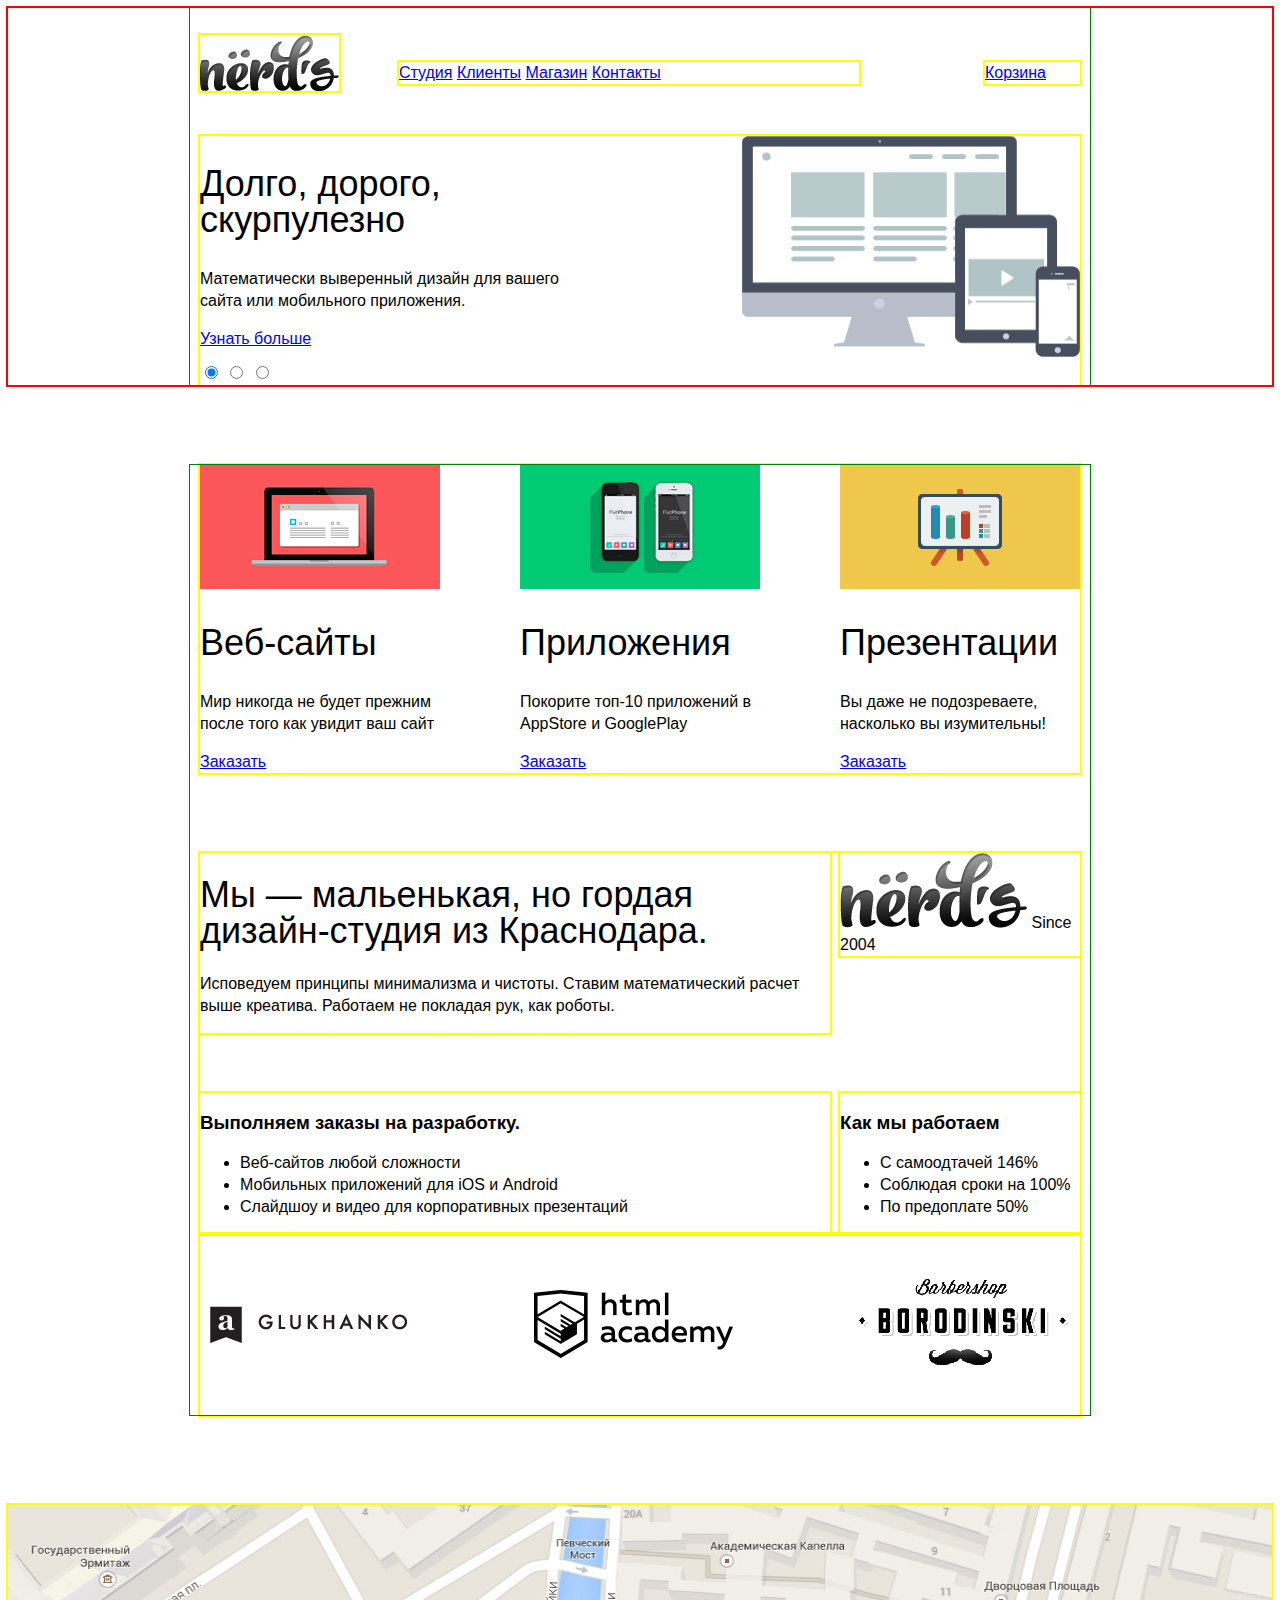
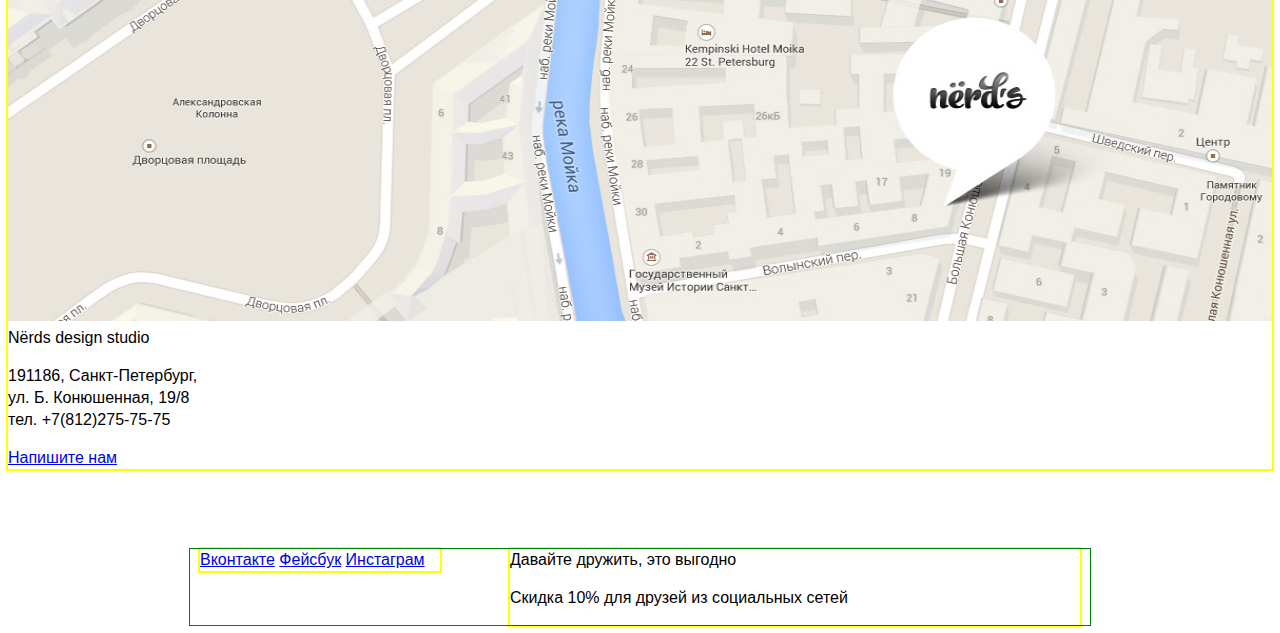
==== index.html @ 9d7055e3 "Поправил сетки" ====
<!DOCTYPE html>
<html lang="ru">
<head>
	<meta charset="utf-8">
	<title>Нёрдс</title>
	<link href="css/style.css" rel="stylesheet">
</head>
<body>
	<header class="main-header">
		<div class="container">
    	<div class="main-header-top clearfix">
      	<div class="index-logo">
        	<img src="img/header-logo.png" width="139" height="56" alt="Нёрдс">
      	</div>
				<nav class="main-navigation">
					<ul>
						<li class="active">
							<a href="#">Студия</a>
						</li>
						<li>
							<a href="#">Клиенты</a>
						</li>
						<li>
							<a href="#">Магазин</a>
						</li>
						<li>
							<a href="#">Контакты</a>
						</li>
					</ul>
				</nav>
				<div class="user-block">
      		<a href="#" class="basket">Корзина</a>
				</div>
     	</div>
			<div class="slider">
				<div class="slider-item clearfix">
					<div class="slider-column-left">
        		<h2 class="slider-item-title">Долго, дорого, скурпулезно</h2>
        		<p>Математически выверенный дизайн для вашего сайта или мобильного приложения.</p>
          	<a class="btn" href="#">Узнать больше</a>
          </div>
          <div class="slider-column-right">
          	<img src="img/slider-img1.png" width="338" height="221" alt="slider">
          </div>
        </div>
        <div class="slider-item">
        	<div class="slider-column-left">
        		<h2 class="slider-item-title">Любите ли вы математику, как любим ее мы?</h2>
        		<p>Нашим дизайнерам мы удаляем нейроны, ответственные за креатив, чтобы дать возможность все просчитать</p>
          	<a class="btn" href="#">Узнать больше</a>
          </div>
          <div class="slider-column-right">
          	<img src="img/slider-img2.png" width="230" height="249" alt="slider">
          </div>
        </div>
        <div class="slider-item">
        	<div class="slider-column-left">
          	<h2 class="slider-item-title">Только наркотики, только хардкор</h2>
          	<p>Все дизайнерские решения в нашей компании принимаются только под воздействием качественных галлюциногенов</p>
          	<a class="btn" href="#">Узнать больше</a>
          </div>
          <div class="slider-column-right">
          	<img src="img/slider-img3.png" width="333" height="319" alt="">
          </div>
        </div>
        <div class="slider-paginator">
        	<input type="radio" name="slider-radio" checked>
					<input type="radio" name="slider-radio">
        	<input type="radio" name="slider-radio">
        </div>
			</div>
    </div>
  </header>
  <main>
  	<div class="container">
		 	<div class="features clearfix">
				<div class="features-item">
					<img src="img/sites-image.jpg" width="240" height="124" alt="Веб-сайты">
					<h2 class="features-name">Веб-сайты</h2>
					<p>Мир никогда не будет прежним после того как увидит ваш сайт</p>
					<a href="#" class="btn">Заказать</a>
				</div>
				<div class="features-item">
					<img src="img/apps-image.jpg" width="240" height="124" alt="Приложения">
					<h2 class="features-name">Приложения</h2>
					<p>Покорите топ-10 приложений в AppStore и GooglePlay</p>
					<a href="#" class="btn">Заказать</a>
				</div>
				<div class="features-item">
					<img src="img/presentations-image.jpg" width="240" height="124" alt="Презентации">
					<h2 class="features-name">Презентации</h2>
					<p>Вы даже не подозреваете, насколько вы изумительны!</p>
					<a href="#" class="btn">Заказать</a>
				</div>
			</div>
			<div class="index-content">
				<div class="index-content-row1 clearfix">
					<div class="index-content-left">
						<h1 class="row1-title">Мы — мальенькая, но гордая дизайн-студия из Краснодара.</h1>
						<p>Исповедуем принципы минимализма и чистоты. Ставим математический расчет выше креатива. Работаем не покладая рук, как роботы.</p>
					</div>
					<div class="index-content-right">
						<img src="img/main-logo.png" width="187" height="75" alt="logo">
		        <span>Since 2004</span>
					</div>
				</div>
				<div class="index-content-row2 clearfix">
					<div class="index-content-left">
						<h3 class="row2-title">Выполняем заказы на разработку.</h3>
						<ul>
							<li>
							 Веб-сайтов любой сложности
							</li>
							<li>
							 Мобильных приложений для iOS и Android
							</li>
							<li>
							 Слайдшоу и видео для корпоративных презентаций
							</li>
					  </ul>
					</div>
					<div class="index-content-right">
						<h3 class="row2-title">Как мы работаем</h3>
						<ul>
							<li>
							 C самоодтачей 146%
							</li>
							<li>
							 Соблюдая сроки на 100%
							</li>
							<li>
							 По предоплате 50%
							</li>
					  </ul>
					</div>
				</div>
			</div>
			<div class="portfolio">
				<ul class="portfolio-list">
					<li>
						<a href="#"><img src="img/portfolio-image1.png" width="198" height="37" alt="glukhano"></a>
					</li>
					<li>
						<a href="#"><img src="img/portfolio-image2.png" width="199" height="68" alt="htmlacademy"></a>
					</li>
					<li>
						<a href="#"><img src="img/portfolio-image3.png" width="209" height="90" alt="barbershop borodinski"></a>
					</li>
				</ul>
			</div>
   	</div>
		<div class="map">
      <img src="img/map.jpg" width="1199" height="416" alt="map">
  		<div class="contacts">
  			<div class="contacts-title">Nёrds design studio</div>
  			<p>
        191186, Санкт-Петербург,<br>
  			ул. Б. Конюшенная, 19/8<br>
  			тел. +7(812)275-75-75
        </p>
  			<a href="#" class="btn-contacts">Напишите нам</a>
  		</div>
    </div>
	</main>
  <footer class="main-footer">
		<div class="container clearfix">
			<div class="footer-social">
				<a href="#" class="social-btn social-btn-vk">Вконтакте</a>
        <a href="#" class="social-btn social-btn-fb">Фейсбук</a>
        <a href="#" class="social-btn social-btn-inst">Инстаграм</a>
      </div>
      <div class="footer-text-wrapper">
      	<div class="footer-slogan">Давайте дружить, это выгодно</div>
      	<p>Скидка 10% для друзей из социальных сетей</p>
      </div>
		</div>
	</footer>
  <div class="write-us">
    <form action="/echo" method="post">
      <div class="close-window"></div>
      <div class="name-field-wrapper">
	      <label for="name-field">Ваше имя</label>
	      <input type="text" name="name" value="" id="name-field" placeholder="представьтесь, пожалуйста">
	    </div>
	    <div class="email-field-wrapper">
	      <label for="email-field">Ваш e-mail</label>
	      <input type="text" name="email" value="" id="email-field" placeholder="для отправки ответа">
	    </div>
	    <div class="comment-field-wrapper">
	      <label for="cooment-field">Текст письма:</label>
	      <textarea name="comment" id="cooment-field" rows="10">В свободной форме
	      </textarea>
	    </div>
      <button type="submit" class="btn-feedback">Отправить</button>
    </form>
  </div>
</body>
</html>
---- css/style.css ----
body {
	font-size: 16px;
	line-height: 22px;
	color: #000000;
	font-weight: normal;
	font-family: "Roboto Medium", "Arial", sans-serif;
}
h1 {
	font-size: 36px;
	line-height: 36px;
	color: #000000;
	font-weight: normal;
	font-family: "Roboto Medium", "Arial", sans-serif;
	}
h2 {
	font-size: 36px;
	line-height: 36px;
	color: #000000;
	font-weight: normal;
	font-family: "Roboto Medium", "Arial", sans-serif;
	}
.clearfix:after {
	content: "";
	display: table;
	clear: both;
	}
.container {
	width: 900px;
	margin: 0 auto;
	padding: 0 10px;
	outline: 1px solid green;
	box-sizing: border-box;
}
.main-header {
	margin-bottom: 80px;
	outline: 2px solid red;
}
.main-header-top {
	padding-top: 27px;
	padding-bottom: 45px;
}
.index-logo {
	float: left;
	width: 139px;
	height: 56px;
	margin-right: 60px;
	outline: 2px solid yellow;
}
.main-navigation {
	float: left;
	width: 460px;
	outline: 2px solid yellow;
	margin-top: 27px;
}
 .main-navigation  ul {
 	padding: 0;
 	margin: 0; 
 }
.main-navigation li {
	display: inline-block;
	vertical-align: top;
	list-style: none;
}
.user-block {
	float: right;
	width: 95px;
	outline: 2px solid yellow;
	margin-top: 27px;
}
.slider {
	clear: both;
	outline: 2px solid yellow;
	margin-bottom: 80px;
}
.slider-item:nth-child(2), .slider-item:nth-child(3)  {
	display: none;
}
.slider-column-left {
	float: left;
	width: 400px;
}
.slider-column-right {
	float: right;
	width: 338px;
}
.features {
	outline: 2px solid yellow;
	margin-bottom: 80px;
}
.features-item {
	float: left;
	width: 240px;
	margin-right: 80px;
}
.features-item:nth-child(3n) {
	margin-right: 0;
}
.index-content {
	outline: 2px solid yellow;
}
.index-content-row1 {
	margin-bottom: 60px;
}
.index-content-left {
	float: left;
	width: 630px;
	outline: 2px solid yellow;
}
.index-content-right {
	float: right;
	width: 240px;
	outline: 2px solid yellow;
}
.portfolio {
	margin-bottom: 90px;
	outline: 2px solid yellow;
}
.portfolio-list {
	font-size: 0;
	padding: 0;
	margin: 0;
}
.portfolio-list li {
	display: inline-block;
	padding: 45px 10px 35px;
	margin-right: 106px;
	vertical-align: middle;
	list-style: none;
}
.portfolio-list li:last-child {
	margin-right: 0;
}
.map {
	outline: 2px solid yellow;
}
.map img {
	width: 100%;
}
.main-footer {
	margin-top: 80px;
	outline: 1px soild red;
}
.write-us {
	display: none;
}
.footer-social {
	float: left;
	width: 240px;
	margin-right: 70px;
	outline: 2px solid yellow;
}
.footer-text-wrapper {
	float: right;
	width: 570px;
	outline: 2px solid yellow;
}
.header-slogan {
	width: 650px;
	margin: 0 auto;
	outline: 2px solid yellow;
	margin-bottom: 95px;
}
.sidebar {
	float: left;
	width: 240px;
	outline: 2px solid yellow;
}
.index-content-catalog {
	float: right;
	width: 560px;
	outline: 2px solid yellow;
}
.gallery {
	font-size: 0;
}
.gallery-item {
	display: inline-block;
	width: 240px;
  font-size: 14px;
	vertical-align: top;
	margin-right: 80px;
	margin-bottom: 80px;
}
.gallery-item:nth-child(2n) {
	margin-right: 0;
}
.gallery-sorting-tools {
	margin-bottom: 25px;
}
.gallery-sorting-tools p {
	float: left;
	width: 90px;
	margin: 0;
	margin-right: 40px;
}
.sorting-btn-wrapper {
	float: left;
	width: 310px;
	text-align: center;
}
.sorting-item-wrapper {
	float: right;
	width: 60px;
}
.gallery-paginator {
	margin-bottom: 80px;
}
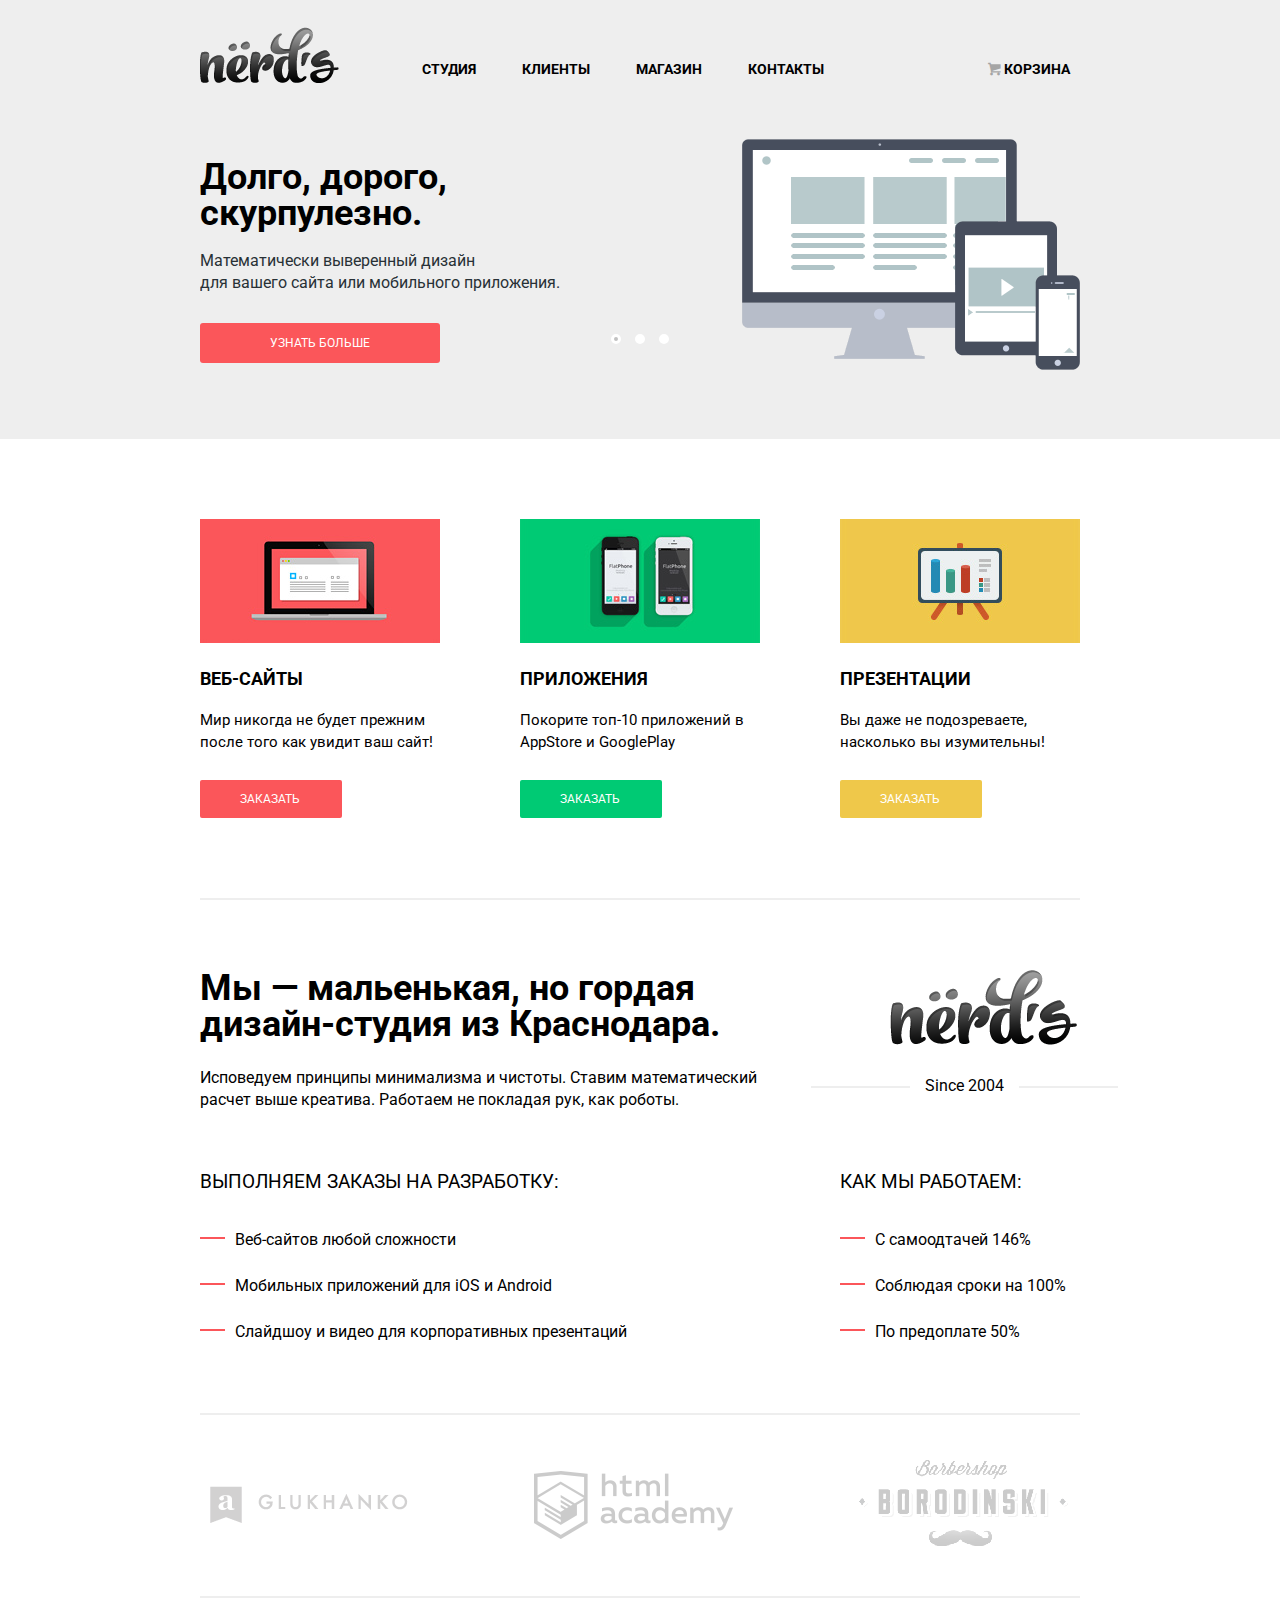
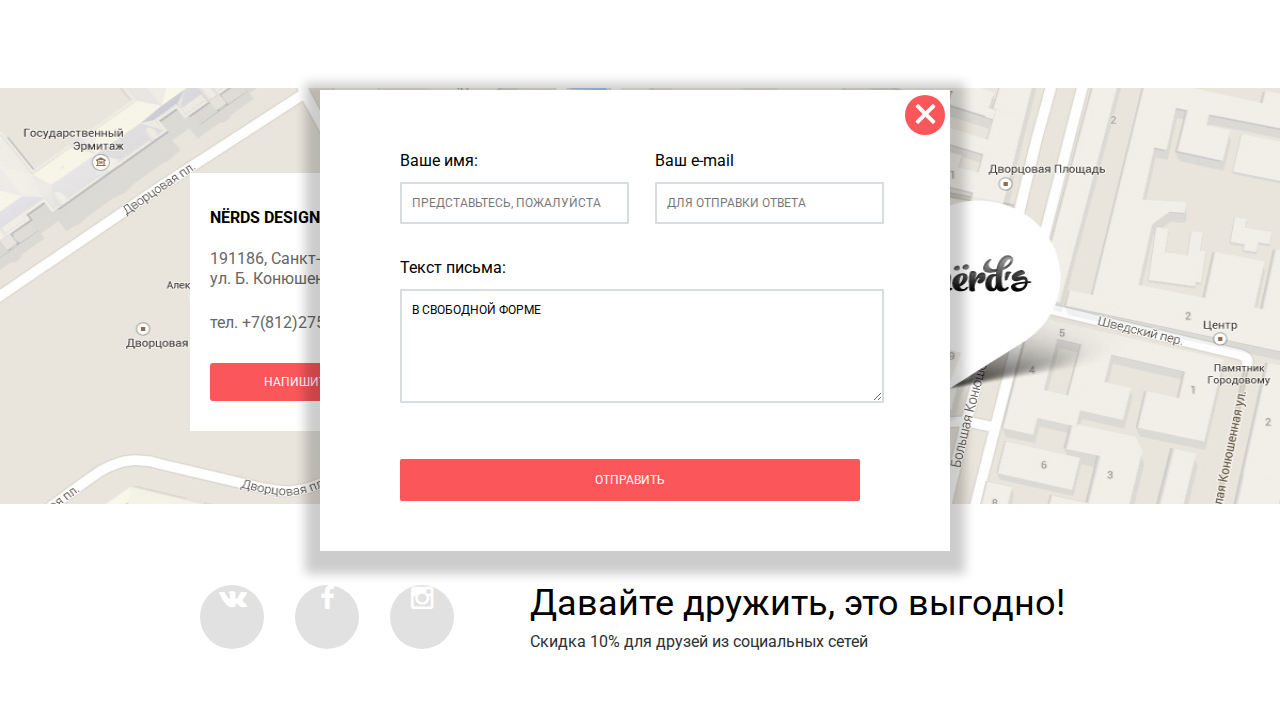
==== commit 0e36459b: "Выполнил декоративные элементы главной" ====
--- a/index.html
+++ b/index.html
@@ -3,6 +3,8 @@
 <head>
 	<meta charset="utf-8">
 	<title>Нёрдс</title>
+	<link href='https://fonts.googleapis.com/css?family=Roboto:400,700&subset=latin,cyrillic' rel='stylesheet' type='text/css'>
+	<link href="css/normalize.css" rel="stylesheet">
 	<link href="css/style.css" rel="stylesheet">
 </head>
 <body>
@@ -29,45 +31,39 @@
 					</ul>
 				</nav>
 				<div class="user-block">
-      		<a href="#" class="basket">Корзина</a>
+      		<a href="#" class="basket"><span class="icon-basket"></span>Корзина
+      		</a>
 				</div>
      	</div>
 			<div class="slider">
-				<div class="slider-item clearfix">
-					<div class="slider-column-left">
-        		<h2 class="slider-item-title">Долго, дорого, скурпулезно</h2>
-        		<p>Математически выверенный дизайн для вашего сайта или мобильного приложения.</p>
-          	<a class="btn" href="#">Узнать больше</a>
-          </div>
-          <div class="slider-column-right">
-          	<img src="img/slider-img1.png" width="338" height="221" alt="slider">
-          </div>
-        </div>
-        <div class="slider-item">
-        	<div class="slider-column-left">
-        		<h2 class="slider-item-title">Любите ли вы математику, как любим ее мы?</h2>
-        		<p>Нашим дизайнерам мы удаляем нейроны, ответственные за креатив, чтобы дать возможность все просчитать</p>
-          	<a class="btn" href="#">Узнать больше</a>
-          </div>
-          <div class="slider-column-right">
-          	<img src="img/slider-img2.png" width="230" height="249" alt="slider">
-          </div>
-        </div>
-        <div class="slider-item">
-        	<div class="slider-column-left">
-          	<h2 class="slider-item-title">Только наркотики, только хардкор</h2>
-          	<p>Все дизайнерские решения в нашей компании принимаются только под воздействием качественных галлюциногенов</p>
-          	<a class="btn" href="#">Узнать больше</a>
-          </div>
-          <div class="slider-column-right">
-          	<img src="img/slider-img3.png" width="333" height="319" alt="">
-          </div>
-        </div>
-        <div class="slider-paginator">
-        	<input type="radio" name="slider-radio" checked>
-					<input type="radio" name="slider-radio">
-        	<input type="radio" name="slider-radio">
-        </div>
+				<div class="slider-controls">
+					<i class="active"></i>
+					<i></i>
+					<i></i>
+				</div>
+				<div class="slides">
+					<div class="slide">
+						<div class="slide-text">
+							<div class="slider-title">Долго, дорого, скурпулезно.</div>
+							<p>Математически выверенный дизайн<br> для вашего сайта или мобильного приложения.</p>
+							<a class="btn" href="#">Узнать больше</a>
+						</div>
+					</div>
+					<div class="slide">
+						<div class="slide-text">
+							<div class="slider-title">Любите ли вы математику, как любим ее мы?</div>
+							<p>Нашим дизайнерам мы удаляем нейроны, ответственные за креатив, чтобы дать возможность все просчитать</p>
+							<a class="btn" href="#">Узнать больше</a>
+						</div>
+					</div>
+					<div class="slide">
+						<div class="slide-text">
+							<div class="slider-title">Только наркотики, только хардкор</div>
+							<p>Все дизайнерские решения в нашей компании принимаются только под воздействием качественных галлюциногенов</p>
+							<a class="btn" href="#">Узнать больше</a>
+						</div>
+					</div>
+				</div>
 			</div>
     </div>
   </header>
@@ -77,20 +73,20 @@
 				<div class="features-item">
 					<img src="img/sites-image.jpg" width="240" height="124" alt="Веб-сайты">
 					<h2 class="features-name">Веб-сайты</h2>
-					<p>Мир никогда не будет прежним после того как увидит ваш сайт</p>
-					<a href="#" class="btn">Заказать</a>
+					<p>Мир никогда не будет прежним после того как увидит ваш сайт!</p>
+					<a href="#" class="btn-site">Заказать</a>
 				</div>
 				<div class="features-item">
 					<img src="img/apps-image.jpg" width="240" height="124" alt="Приложения">
 					<h2 class="features-name">Приложения</h2>
 					<p>Покорите топ-10 приложений в AppStore и GooglePlay</p>
-					<a href="#" class="btn">Заказать</a>
+					<a href="#" class="btn-app">Заказать</a>
 				</div>
 				<div class="features-item">
 					<img src="img/presentations-image.jpg" width="240" height="124" alt="Презентации">
 					<h2 class="features-name">Презентации</h2>
 					<p>Вы даже не подозреваете, насколько вы изумительны!</p>
-					<a href="#" class="btn">Заказать</a>
+					<a href="#" class="btn-presentations">Заказать</a>
 				</div>
 			</div>
 			<div class="index-content">
@@ -106,7 +102,7 @@
 				</div>
 				<div class="index-content-row2 clearfix">
 					<div class="index-content-left">
-						<h3 class="row2-title">Выполняем заказы на разработку.</h3>
+						<h3 class="row2-title">Выполняем заказы на разработку:</h3>
 						<ul>
 							<li>
 							 Веб-сайтов любой сложности
@@ -120,7 +116,7 @@
 					  </ul>
 					</div>
 					<div class="index-content-right">
-						<h3 class="row2-title">Как мы работаем</h3>
+						<h3 class="row2-title">Как мы работаем:</h3>
 						<ul>
 							<li>
 							 C самоодтачей 146%
@@ -153,9 +149,11 @@
       <img src="img/map.jpg" width="1199" height="416" alt="map">
   		<div class="contacts">
   			<div class="contacts-title">Nёrds design studio</div>
-  			<p>
+  			<p class="adress">
         191186, Санкт-Петербург,<br>
   			ул. Б. Конюшенная, 19/8<br>
+  			</p>
+  			<p>
   			тел. +7(812)275-75-75
         </p>
   			<a href="#" class="btn-contacts">Напишите нам</a>
@@ -165,33 +163,35 @@
   <footer class="main-footer">
 		<div class="container clearfix">
 			<div class="footer-social">
-				<a href="#" class="social-btn social-btn-vk">Вконтакте</a>
-        <a href="#" class="social-btn social-btn-fb">Фейсбук</a>
-        <a href="#" class="social-btn social-btn-inst">Инстаграм</a>
+				<a href="#" class="social-btn">Вконтакте<span class="icon-vk"></span></a>
+        <a href="#" class="social-btn">Фейсбук<span class="icon-facebook"></span></a>
+        <a href="#" class="social-btn">Инстаграм<span class="icon-instagramm"></span></a>
       </div>
-      <div class="footer-text-wrapper">
-      	<div class="footer-slogan">Давайте дружить, это выгодно</div>
+      <div class="footer-text">
+      	<div class="footer-slogan">Давайте дружить, это выгодно!</div>
       	<p>Скидка 10% для друзей из социальных сетей</p>
       </div>
 		</div>
 	</footer>
-  <div class="write-us">
-    <form action="/echo" method="post">
-      <div class="close-window"></div>
-      <div class="name-field-wrapper">
-	      <label for="name-field">Ваше имя</label>
-	      <input type="text" name="name" value="" id="name-field" placeholder="представьтесь, пожалуйста">
-	    </div>
-	    <div class="email-field-wrapper">
-	      <label for="email-field">Ваш e-mail</label>
-	      <input type="text" name="email" value="" id="email-field" placeholder="для отправки ответа">
-	    </div>
-	    <div class="comment-field-wrapper">
-	      <label for="cooment-field">Текст письма:</label>
-	      <textarea name="comment" id="cooment-field" rows="10">В свободной форме
-	      </textarea>
-	    </div>
-      <button type="submit" class="btn-feedback">Отправить</button>
+  <div class="modal-content">
+		<button class="modal-content-close" type="button" title="Закрыть">Закрыть</button>
+		<form class="feedback-form" action="#" method="post">
+			<div class="field-row clearfix">
+	     	<div class="name-field">
+		      <label for="name-field">Ваше имя:</label>
+		      <input type="text" name="name" value="" id="name-field" placeholder="представьтесь, пожалуйста">
+		   	</div>
+		    <div class="email-field">
+		      <label for="email-field">Ваш e-mail</label>
+		      <input type="text" name="email" value="" id="email-field" placeholder="для отправки ответа">
+		    </div>
+		  </div>
+		  <div class="comment-field">
+		    <label for="cooment-field">Текст письма:</label>
+		    <textarea name="comment" id="cooment-field" rows="5">В свободной форме
+		    </textarea>
+		  </div>
+      <button type="submit" class="btn">Отправить</button>
     </form>
   </div>
 </body>
--- a/css/style.css
+++ b/css/style.css
@@ -2,23 +2,64 @@
 	font-size: 16px;
 	line-height: 22px;
 	color: #000000;
-	font-weight: normal;
-	font-family: "Roboto Medium", "Arial", sans-serif;
-}
-h1 {
+	font-weight: 400;
+  font-family: "Roboto", "Arial", sans-serif;
+min-width: 900px;
+}
+@font-face {
+  font-weight: normal;
+  font-style: normal;
+
+  font-family: "symbols-nerds";
+  src: url("../fonts/symbols-nerds.woff") format("woff"),
+       url("../fonts/symbols-nerds.woff2") format("woff2");
+}
+
+[class^="icon-"]::before,
+[class*=" icon-"]::before {
+  display: inline-block;
+  width: 1em;
+  margin-right: 0.2em;
+  margin-left: 0.2em;
+
+  font-weight: normal;
+  line-height: 1em;
+  font-family: "symbols-nerds";
+  text-align: center;
+  text-transform: none;
+  text-decoration: inherit;
+  font-style: normal;
+  font-variant: normal;
+
+  speak: none;
+}
+
+.icon-basket::before { content: "\62"; } /* "b" */
+.icon-facebook::before { content: "\66"; } /* "f" */
+.icon-twitter::before { content: "\74"; } /* "t" */
+.icon-vk::before { content: "\76"; } /* "v" */
+.icon-up-dir::before { content: "\25b2"; } /* "▲" */
+.icon-down-dir::before { content: "\25bc"; } /* "▼" */
+.icon-circle::before { content: "\25cb"; } /* "○" */
+.icon-circle-dot::before { content: "\25cf"; } /* "●" */
+.icon-check-off::before { content: "\2610"; } /* "☐" */
+.icon-check-on::before { content: "\2611"; } /* "☑" */
+.icon-instagramm::before { content: "📷"; } /* "\1f4f7" */
+
+/*h1 {
 	font-size: 36px;
 	line-height: 36px;
 	color: #000000;
 	font-weight: normal;
-	font-family: "Roboto Medium", "Arial", sans-serif;
+	font-family: "Roboto", "Arial", sans-serif;
 	}
 h2 {
 	font-size: 36px;
 	line-height: 36px;
 	color: #000000;
 	font-weight: normal;
-	font-family: "Roboto Medium", "Arial", sans-serif;
-	}
+	font-family: "Roboto", "Arial", sans-serif;
+	}*/
 .clearfix:after {
 	content: "";
 	display: table;
@@ -28,64 +69,175 @@
 	width: 900px;
 	margin: 0 auto;
 	padding: 0 10px;
-	outline: 1px solid green;
 	box-sizing: border-box;
 }
 .main-header {
-	margin-bottom: 80px;
-	outline: 2px solid red;
+	/*margin-bottom: 80px;*/
+	color: #000000;
+	background: #eeeeee;
 }
 .main-header-top {
 	padding-top: 27px;
 	padding-bottom: 45px;
+	font-weight: 700;
 }
 .index-logo {
 	float: left;
 	width: 139px;
 	height: 56px;
 	margin-right: 60px;
-	outline: 2px solid yellow;
 }
 .main-navigation {
 	float: left;
 	width: 460px;
-	outline: 2px solid yellow;
 	margin-top: 27px;
 }
  .main-navigation  ul {
  	padding: 0;
  	margin: 0; 
+ 	list-style: none;
+ 	font-size: 0;
  }
 .main-navigation li {
 	display: inline-block;
 	vertical-align: top;
-	list-style: none;
+	font-size: 14px;
+	line-height: 30px;
+	padding: 0 23px;
+	text-transform: uppercase;
+}
+.main-navigation a {
+	color: #000000;
+	text-decoration: none;
+}
+.main-navigation a:hover {
+	color: #fb565a;
+}
+.main-navigation a:active {
+	color: #000000;
+	opacity: 0.4;
 }
 .user-block {
 	float: right;
-	width: 95px;
-	outline: 2px solid yellow;
+	max-width: 140px;
 	margin-top: 27px;
+	padding: 0 10px;
+}
+.basket {
+	color: #000000;
+	text-decoration: none;
+	font-size: 14px;
+	line-height: 30px;
+	text-transform: uppercase;
+}
+.basket:hover {
+	color: #fb565a;
+}
+.basket:active {
+	color: #000000;
+	opacity: 0.4;
+}
+.basket .icon-basket {
+	opacity: 0.3;
+}
+.basket:hover .icon-basket {
+	opacity: 1.0;
+}
+.basket:active .icon-basket{
+	opacity: 0.15;
 }
 .slider {
-	clear: both;
-	outline: 2px solid yellow;
-	margin-bottom: 80px;
-}
-.slider-item:nth-child(2), .slider-item:nth-child(3)  {
+	position: relative;
+	width: 880px;
+	height: 310px;
+	margin: 0 auto;
+}
+.slider-controls {
+	position: absolute;
+	bottom: 95px;
+	left: 50%;
+	margin-left: -100px;
+	width: 200px;
+	height: 10px;
+	z-index: 100;
+	text-align: center;
+}
+.slider-controls i {
+	display: inline-block;
+	width: 4px;
+	height: 4px;
+	background: #ffffff;
+	border: 3px solid #ffffff;
+	margin: 0 5px ;
+	vertical-align: top;
+	border-radius: 50%;
+	cursor: pointer;
+}
+.slider-controls .active {
+	background: #c1c1c1;
+}
+.slide {
+	position: absolute;
+	left: 0;
+	top: 0;
+	width: 100%;
+	height: 100%;
+	overflow: hidden;
+}
+.slide-text {
+	width: 380px;
+	padding: 30px 0;
+	color: #283136;
+}
+.slider-title {
+	font-size: 36px;
+	line-height: 36px;
+	font-weight: bold;
+	color: #000000;
+	margin-bottom: 19px; 
+}
+.slide p {
+	margin: 0;
+}
+.slide .btn {
+	display: inline-block;
+	color: #ffffff;
+	text-decoration: none;
+	background: #fb565a;
+	font-size: 12px;
+	line-height: 18px;
+	text-transform: uppercase;
+	padding: 11px 70px;
+  border-radius: 3px;
+  text-align: center;
+  margin-top: 29px;
+}
+.slide:nth-child(1) {
+	background-image: url("../img/slider-img1.png");
+	background-repeat: no-repeat;
+	background-position: 100% 10px;
+}
+.slide:nth-child(2) {
+	background-image: url("../img/slider-img2.png");
+	background-repeat: no-repeat;
+	background-position: 100% 10px;
+}
+.slide:nth-child(3) {
+	background-image: url("../img/slider-img3.png");
+	background-repeat: no-repeat;
+	background-position: 100% 0;
+}
+.slide {
 	display: none;
 }
-.slider-column-left {
-	float: left;
-	width: 400px;
-}
-.slider-column-right {
-	float: right;
-	width: 338px;
+.slide:nth-child(1) {
+	display: block;
 }
 .features {
-	outline: 2px solid yellow;
-	margin-bottom: 80px;
+	padding: 80px 0;
+	padding-bottom: 80px;
+	margin-bottom: 70px;
+	border-bottom: 2px solid #eeeeee;
 }
 .features-item {
 	float: left;
@@ -95,25 +247,154 @@
 .features-item:nth-child(3n) {
 	margin-right: 0;
 }
+.features-name {
+	font-size: 18px;
+	line-height: 30px;
+	text-transform: uppercase;
+}
+.features-item p {
+	margin: 0;
+	margin-bottom: 27px;
+	font-size: 15px;
+	line-height: 22px;
+}
+.btn-site {
+	display: block;
+	color: #ffffff;
+	background: #fb565a;
+	font-size: 12px;
+	line-height: 18px;
+	width: 62px;
+	padding: 10px 40px;
+	border-radius: 2px;
+	text-transform: uppercase;
+  text-decoration: none;
+}
+.btn-site:hover {
+	background: #d6494d;
+}
+.btn-site:active {
+	background: #b63538;
+}
+.btn-app {
+	display: block;
+	color: #ffffff;
+	background: #00ca74;
+	font-size: 12px;
+	line-height: 18px;
+	width: 62px;
+	padding: 10px 40px;
+	border-radius: 2px;
+	text-transform: uppercase;
+  text-decoration: none;
+}
+.btn-app:hover {
+	background: #01a25e;
+}
+.btn-app:active {
+	background: #009053;
+}
+.btn-presentations {
+	display: block;
+	color: #ffffff;
+	background: #efc84a;
+	font-size: 12px;
+	line-height: 18px;
+	width: 62px;
+	padding: 10px 40px;
+	border-radius: 2px;
+	text-transform: uppercase;
+  text-decoration: none;
+}
+.btn-presentations:hover {
+  background: #d6ae2c;
+}
+.btn-presentations:active {
+	background: #c09b24;
+}
 .index-content {
-	outline: 2px solid yellow;
+	margin-bottom: 58px;
 }
 .index-content-row1 {
 	margin-bottom: 60px;
 }
+.row1-title {
+	margin: 0;
+	margin-bottom: 25px;
+	font-size: 36px;
+	line-height: 36px;
+}
 .index-content-left {
 	float: left;
-	width: 630px;
-	outline: 2px solid yellow;
+	width: 575px;
 }
 .index-content-right {
 	float: right;
 	width: 240px;
-	outline: 2px solid yellow;
+}
+.index-content-right img {
+ 	display: block;
+ 	margin-bottom: 30px;
+ 	margin-left: 50px;
+ }
+ .index-content-right span {
+ 	display: inline-block;
+ 	position: relative;
+  font-size: 16px;
+ 	line-height: 8,56px;
+ 	text-align: center;
+ 	padding: 0 15px;
+ 	margin-left: 70px;
+ }
+.index-content-right span::before,
+.index-content-right span::after {
+	content: "";
+	position: absolute;
+	top: 50%;
+	height: 2px;
+	width: 99px;
+	background: #eeeeee;
+}
+.index-content-right span::before {
+	right: 100%;
+}
+.index-content-right span::after {
+	left: 100%;
+}
+.row2-title {
+	margin: 0;
+	margin-bottom: 24px;
+	text-transform: uppercase;
+	font-weight: 400;
+}
+.index-content ul {
+	padding: 0;
+	margin: 0;
+	list-style: none;
+}
+.index-content li {
+	padding: 12px 0;
+	padding-left: 35px;
+	position: relative;
+}
+.index-content li:before {
+	content: "";
+	position: absolute;
+	top: 20px;
+	left: 0;
+	width: 25px;
+	height: 2px;
+	background: #fb565a;
+}
+.index-content-left p {
+ margin-bottom: 0;
+ font-size: 16px;
+ line-height: 22px;
 }
 .portfolio {
 	margin-bottom: 90px;
-	outline: 2px solid yellow;
+	border-top: 2px solid #eeeeee;
+	border-bottom: 2px solid #eeeeee;
 }
 .portfolio-list {
 	font-size: 0;
@@ -130,29 +411,201 @@
 .portfolio-list li:last-child {
 	margin-right: 0;
 }
+.portfolio-list a {
+	opacity: 0.2;
+}
+.portfolio-list a:hover {
+	opacity: 1.0;
+}
+.portfolio-list a:active {
+	opacity: 1.0;
+}
 .map {
-	outline: 2px solid yellow;
+	position: relative;
 }
 .map img {
 	width: 100%;
 }
+.map .contacts {
+	position: absolute;
+	top: 85px;
+	left: 190px;
+	width: 250px;
+	background: #ffffff;
+	padding: 30px 20px;
+	padding-right: 0;
+	color: #666666;
+}
+.contacts .contacts-title {
+	font-size: 16px;
+	line-height: 30px;
+	font-weight: 700;
+	margin-bottom: 16px;
+	color: #000000;
+	text-transform: uppercase;
+}
+.contacts p {
+	font-size: 16px;
+	line-height: 20px;
+	margin: 0;
+}
+ .contacts .adress {
+	margin-bottom: 24px;
+}
+.btn-contacts {
+	display: inline-block;
+	margin-top: 30px;
+	font-size: 12px;
+	line-height: 18px;
+	color: #ffffff;
+	text-decoration: none;
+	text-transform: uppercase;
+	padding: 10px 54px;
+	background: #fb565a;
+	margin-bottom: 0;
+	border-radius: 3px;
+}
+.modal-content {
+	position: absolute;
+	top: 1690px;
+	left: 50%;
+	margin-left: -320px;
+	width: 460px;
+	padding: 50px 80px;
+	padding-right: 90px;
+	color: #000000;
+	background: #ffffff;
+	box-shadow: 0 8px 10px 15px rgba(0, 0, 0, 0.2);
+}
+.modal-content-close {
+	position: absolute;
+	top: 5px;
+	right: 5px;
+	width: 40px;
+	height: 40px;
+	font-size: 0;
+	border: 0;
+	outline: 0;
+	cursor: pointer;
+	background-color: #fb565a;
+	border-radius: 50%;
+}
+.modal-content-close::before, 
+.modal-content-close::after {
+	content: "";
+	position: absolute;
+	top: 17px;
+	left: 8px;
+	width: 25px;
+	height: 4px;
+	background-color: #ffffff;
+	border-radius: 1px;
+}
+.modal-content-close::before {
+	transform: rotate(45deg);
+}
+.modal-content-close::after {
+	transform: rotate(-45deg);
+}
+ .feedback-form input[type="text"], 
+ .feedback-form textarea {
+ 	width: 205px;
+ 	font-size: 12px;
+ 	line-height: 18px;
+ 	font-family: "Roboto", "Arial", sans-serif;
+ 	color: #000000;
+ 	text-transform: uppercase;
+ 	border: 2px solid #d7dcde;
+ 	border-radius: 1px;
+ 	padding: 10px;
+ 	background: #ffffff;
+ }
+ .feedback-form textarea {
+ 	width: 100%;
+ 	padding: 10px;
+ }
+ .feedback-form .field-row {
+margin-bottom: 23px;
+ }
+.feedback-form label {
+	display: block;
+	padding: 10px 0;
+}
+.name-field {
+	float: left;
+	width: 205px;
+}
+.email-field {
+	float: right;
+	width: 205px;
+}
 .main-footer {
-	margin-top: 80px;
-	outline: 1px soild red;
-}
-.write-us {
-	display: none;
+	padding-top: 75px;
+	padding-bottom: 75px;
+	color: #000000;
+	background: #ffffff;
+}
+.feedback-form .btn {
+	display: inline-block;
+	vertical-align: top;
+	text-align: center;
+	width: 100%;
+	margin: 50px 0;
+	margin-bottom: 0;
+	font-size: 12px;
+	line-height: 18px;
+	color: #ffffff;
+	text-transform: uppercase;
+	background: #fb565a;
+	padding: 12px 195px;
+	border-radius: 2px;
+	border: none;
+  outline: none;
+  cursor: pointer;
+  text-decoration: none;
+}
+.footer-slogan {
+	font-size: 36px;
+	line-height: 36px;
+	margin-bottom: 10px;
+}
+.footer-text {
+	float: right;
+	width: 550px;
+}
+.footer-text p {
+	margin: 0;
+	color: #283136;
 }
 .footer-social {
 	float: left;
-	width: 240px;
+	width: 260px;
 	margin-right: 70px;
-	outline: 2px solid yellow;
-}
-.footer-text-wrapper {
-	float: right;
-	width: 570px;
-	outline: 2px solid yellow;
+	}
+.social-btn {
+	display: inline-block;
+	width: 64px;
+	height: 64px;
+	margin-right: 27px;
+	color: #ffffff;
+	background: #e1e1e1;
+	border-radius: 50%;
+	font-size: 0;
+	vertical-align: top;
+	text-decoration: none;
+	text-align: center;
+}
+.social-btn:last-child {
+	margin-right: 0;
+}
+.social-btn:hover {
+	background: #fb565a;
+}
+.social-btn span {
+	font-size: 26px;
+}
+.social-btn:active{
+	background: #d6494d;
 }
 .header-slogan {
 	width: 650px;
@@ -204,4 +657,5 @@
 }
 .gallery-paginator {
 	margin-bottom: 80px;
-}+}
+
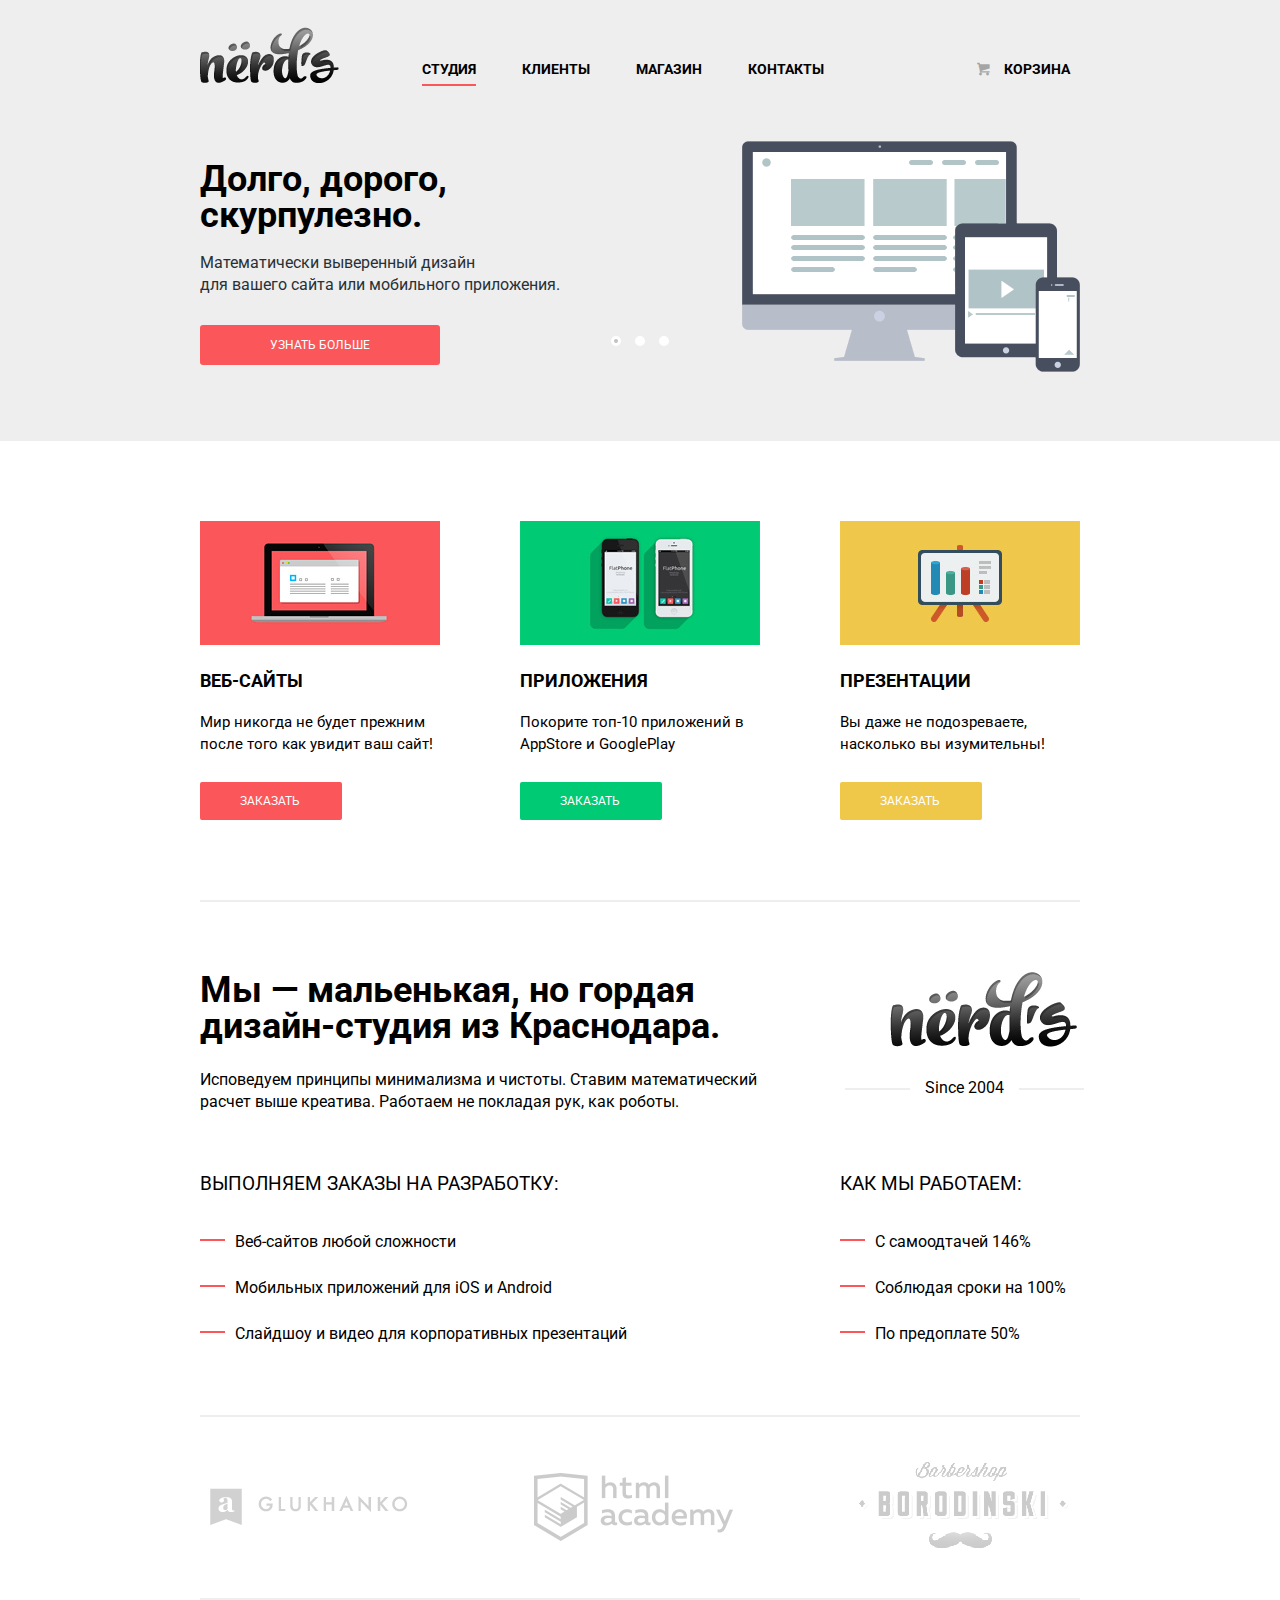
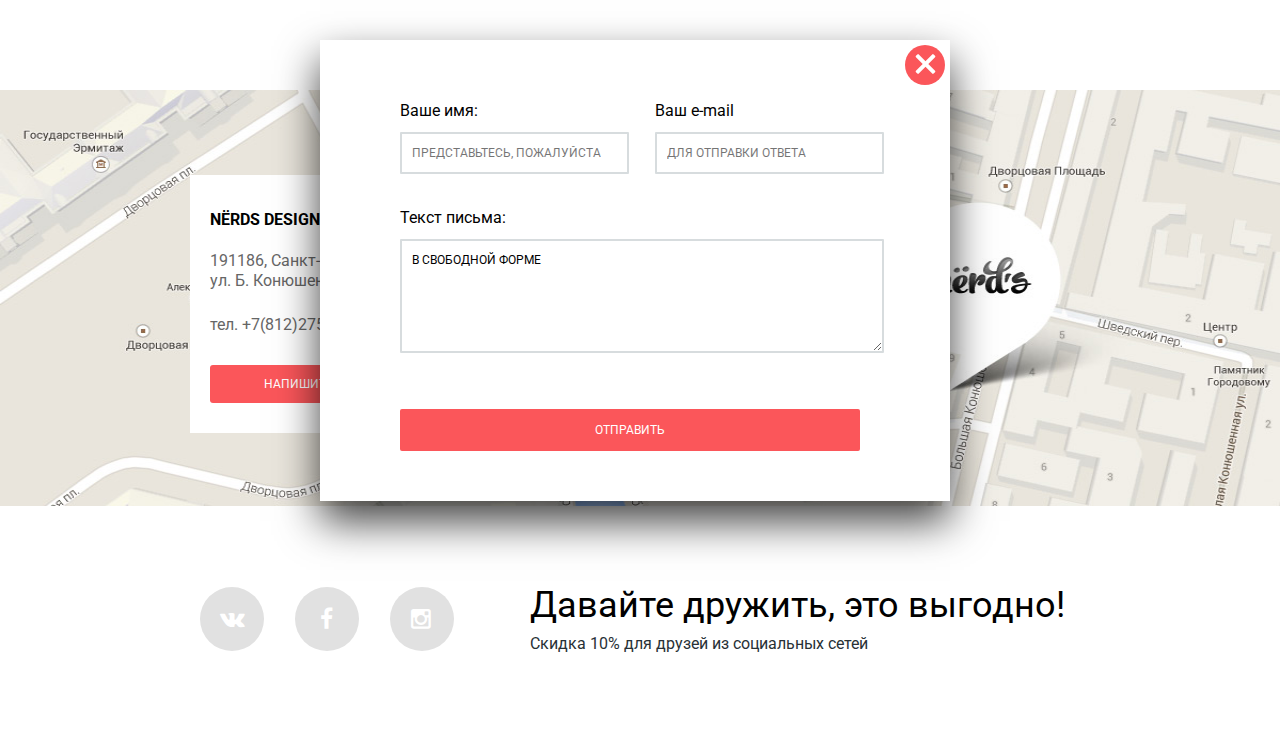
==== commit da126b15: "Подготовил предокончательную версию верстки" ====
--- a/index.html
+++ b/index.html
@@ -17,7 +17,7 @@
 				<nav class="main-navigation">
 					<ul>
 						<li class="active">
-							<a href="#">Студия</a>
+							<a>Студия</a>
 						</li>
 						<li>
 							<a href="#">Клиенты</a>
--- a/css/style.css
+++ b/css/style.css
@@ -1,10 +1,12 @@
 body {
+	min-width: 900px;
+
+	font-family: "Roboto", "Arial", sans-serif;
 	font-size: 16px;
 	line-height: 22px;
-	color: #000000;
 	font-weight: 400;
-  font-family: "Roboto", "Arial", sans-serif;
-min-width: 900px;
+  
+ 	color: #000000;
 }
 @font-face {
   font-weight: normal;
@@ -21,17 +23,14 @@
   width: 1em;
   margin-right: 0.2em;
   margin-left: 0.2em;
-
-  font-weight: normal;
+	font-weight: normal;
   line-height: 1em;
   font-family: "symbols-nerds";
   text-align: center;
   text-transform: none;
   text-decoration: inherit;
   font-style: normal;
-  font-variant: normal;
-
-  speak: none;
+  font-variant: normal;speak: none;
 }
 
 .icon-basket::before { content: "\62"; } /* "b" */
@@ -67,18 +66,20 @@
 	}
 .container {
 	width: 900px;
+
 	margin: 0 auto;
 	padding: 0 10px;
+
 	box-sizing: border-box;
 }
 .main-header {
-	/*margin-bottom: 80px;*/
 	color: #000000;
 	background: #eeeeee;
 }
 .main-header-top {
 	padding-top: 27px;
 	padding-bottom: 45px;
+
 	font-weight: 700;
 }
 .index-logo {
@@ -95,18 +96,21 @@
  .main-navigation  ul {
  	padding: 0;
  	margin: 0; 
+
+	font-size: 0;
  	list-style: none;
- 	font-size: 0;
- }
+ 	}
 .main-navigation li {
 	display: inline-block;
-	vertical-align: top;
+	padding: 0 23px;
+
 	font-size: 14px;
 	line-height: 30px;
-	padding: 0 23px;
+	vertical-align: top;
 	text-transform: uppercase;
 }
 .main-navigation a {
+	display: block;
 	color: #000000;
 	text-decoration: none;
 }
@@ -117,18 +121,27 @@
 	color: #000000;
 	opacity: 0.4;
 }
+.main-navigation .active > a {
+	border-bottom: 2px solid #fb565a;
+	color: #000000;
+	opacity: 1.0;
+}
 .user-block {
+	position: relative;
+
 	float: right;
 	max-width: 140px;
 	margin-top: 27px;
 	padding: 0 10px;
+	padding-left: 30px;
 }
 .basket {
-	color: #000000;
-	text-decoration: none;
 	font-size: 14px;
 	line-height: 30px;
-	text-transform: uppercase;
+	text-decoration: none;
+	text-transform: uppercase;
+
+	color: #000000;
 }
 .basket:hover {
 	color: #fb565a;
@@ -138,6 +151,10 @@
 	opacity: 0.4;
 }
 .basket .icon-basket {
+	position: absolute;
+	top: 0;
+	left: 0;
+
 	opacity: 0.3;
 }
 .basket:hover .icon-basket {
@@ -148,6 +165,7 @@
 }
 .slider {
 	position: relative;
+
 	width: 880px;
 	height: 310px;
 	margin: 0 auto;
@@ -156,20 +174,24 @@
 	position: absolute;
 	bottom: 95px;
 	left: 50%;
-	margin-left: -100px;
+	z-index: 100;
+
 	width: 200px;
 	height: 10px;
-	z-index: 100;
+	margin-left: -100px;
+	
 	text-align: center;
 }
 .slider-controls i {
 	display: inline-block;
 	width: 4px;
 	height: 4px;
+	margin: 0 5px;
+
+	vertical-align: top;
+
 	background: #ffffff;
 	border: 3px solid #ffffff;
-	margin: 0 5px ;
-	vertical-align: top;
 	border-radius: 50%;
 	cursor: pointer;
 }
@@ -180,37 +202,45 @@
 	position: absolute;
 	left: 0;
 	top: 0;
+
 	width: 100%;
 	height: 100%;
+
 	overflow: hidden;
 }
 .slide-text {
 	width: 380px;
 	padding: 30px 0;
+
 	color: #283136;
 }
 .slider-title {
+	margin-bottom: 19px;
+
 	font-size: 36px;
 	line-height: 36px;
-	font-weight: bold;
-	color: #000000;
-	margin-bottom: 19px; 
+	font-weight: 700;
+
+	color: #000000;
+	 
 }
 .slide p {
 	margin: 0;
 }
 .slide .btn {
 	display: inline-block;
-	color: #ffffff;
-	text-decoration: none;
-	background: #fb565a;
+	padding: 11px 70px;
+	margin-top: 29px;
+
 	font-size: 12px;
 	line-height: 18px;
-	text-transform: uppercase;
-	padding: 11px 70px;
-  border-radius: 3px;
-  text-align: center;
-  margin-top: 29px;
+	text-align: center;
+	text-decoration: none;
+	text-transform: uppercase;
+
+	color: #ffffff;
+	background: #fb565a;
+	border-radius: 3px;
 }
 .slide:nth-child(1) {
 	background-image: url("../img/slider-img1.png");
@@ -255,62 +285,73 @@
 .features-item p {
 	margin: 0;
 	margin-bottom: 27px;
+
 	font-size: 15px;
 	line-height: 22px;
 }
 .btn-site {
 	display: block;
+	width: 62px;
+	padding: 10px 40px;
+
+	font-size: 12px;
+	line-height: 18px;
+	text-decoration: none;
+	text-transform: uppercase;
+  
 	color: #ffffff;
 	background: #fb565a;
+	border-radius: 2px;
+}
+.btn-site:hover {
+	background: #d6494d;
+}
+.btn-site:active {
+	background: #b63538;
+	box-shadow: inset 0 3px rgba(0, 0, 0, 0.15);
+}
+.btn-app {
+	display: block;
+	width: 62px;
+	padding: 10px 40px;
+
 	font-size: 12px;
 	line-height: 18px;
+	text-decoration: none;
+	text-transform: uppercase;
+  
+	color: #ffffff;
+	background: #00ca74;
+	border-radius: 2px;
+	
+}
+.btn-app:hover {
+	background: #01a25e;
+}
+.btn-app:active {
+	background: #009053;
+	box-shadow: inset 0 3px rgba(0, 0, 0, 0.15);
+}
+.btn-presentations {
+	display: block;
 	width: 62px;
 	padding: 10px 40px;
-	border-radius: 2px;
-	text-transform: uppercase;
-  text-decoration: none;
-}
-.btn-site:hover {
-	background: #d6494d;
-}
-.btn-site:active {
-	background: #b63538;
-}
-.btn-app {
-	display: block;
-	color: #ffffff;
-	background: #00ca74;
+
 	font-size: 12px;
 	line-height: 18px;
-	width: 62px;
-	padding: 10px 40px;
-	border-radius: 2px;
-	text-transform: uppercase;
-  text-decoration: none;
-}
-.btn-app:hover {
-	background: #01a25e;
-}
-.btn-app:active {
-	background: #009053;
-}
-.btn-presentations {
-	display: block;
+	text-decoration: none;
+	text-transform: uppercase;
+  
 	color: #ffffff;
 	background: #efc84a;
-	font-size: 12px;
-	line-height: 18px;
-	width: 62px;
-	padding: 10px 40px;
 	border-radius: 2px;
-	text-transform: uppercase;
-  text-decoration: none;
 }
 .btn-presentations:hover {
   background: #d6ae2c;
 }
 .btn-presentations:active {
 	background: #c09b24;
+	box-shadow: inset 0 3px rgba(0, 0, 0, 0.15);
 }
 .index-content {
 	margin-bottom: 58px;
@@ -319,10 +360,11 @@
 	margin-bottom: 60px;
 }
 .row1-title {
+	font-size: 36px;
+	line-height: 36px;
+
 	margin: 0;
 	margin-bottom: 25px;
-	font-size: 36px;
-	line-height: 36px;
 }
 .index-content-left {
 	float: left;
@@ -338,21 +380,25 @@
  	margin-left: 50px;
  }
  .index-content-right span {
+ 	position: relative;
+
  	display: inline-block;
- 	position: relative;
-  font-size: 16px;
+ 	padding: 0 15px;
+ 	margin-left: 70px;
+
+ 	font-size: 16px;
  	line-height: 8,56px;
  	text-align: center;
- 	padding: 0 15px;
- 	margin-left: 70px;
  }
 .index-content-right span::before,
 .index-content-right span::after {
+	position: absolute;
 	content: "";
-	position: absolute;
 	top: 50%;
+
+	width: 65px;
 	height: 2px;
-	width: 99px;
+	
 	background: #eeeeee;
 }
 .index-content-right span::before {
@@ -364,47 +410,56 @@
 .row2-title {
 	margin: 0;
 	margin-bottom: 24px;
-	text-transform: uppercase;
+
 	font-weight: 400;
+	text-transform: uppercase;
 }
 .index-content ul {
 	padding: 0;
 	margin: 0;
+
 	list-style: none;
 }
 .index-content li {
+	position: relative;
+
 	padding: 12px 0;
 	padding-left: 35px;
-	position: relative;
 }
 .index-content li:before {
+	position: absolute;
 	content: "";
-	position: absolute;
 	top: 20px;
 	left: 0;
+
 	width: 25px;
 	height: 2px;
+
 	background: #fb565a;
 }
 .index-content-left p {
- margin-bottom: 0;
- font-size: 16px;
- line-height: 22px;
+ 	margin-bottom: 0;
+
+ 	font-size: 16px;
+ 	line-height: 22px;
 }
 .portfolio {
 	margin-bottom: 90px;
+
 	border-top: 2px solid #eeeeee;
 	border-bottom: 2px solid #eeeeee;
 }
 .portfolio-list {
-	font-size: 0;
 	padding: 0;
 	margin: 0;
+
+	font-size: 0;
 }
 .portfolio-list li {
 	display: inline-block;
 	padding: 45px 10px 35px;
 	margin-right: 106px;
+
 	vertical-align: middle;
 	list-style: none;
 }
@@ -414,9 +469,7 @@
 .portfolio-list a {
 	opacity: 0.2;
 }
-.portfolio-list a:hover {
-	opacity: 1.0;
-}
+.portfolio-list a:hover,
 .portfolio-list a:active {
 	opacity: 1.0;
 }
@@ -430,24 +483,29 @@
 	position: absolute;
 	top: 85px;
 	left: 190px;
+
 	width: 250px;
-	background: #ffffff;
 	padding: 30px 20px;
 	padding-right: 0;
+
 	color: #666666;
+	background: #ffffff;
 }
 .contacts .contacts-title {
+	margin-bottom: 16px;
+
 	font-size: 16px;
 	line-height: 30px;
 	font-weight: 700;
-	margin-bottom: 16px;
-	color: #000000;
-	text-transform: uppercase;
+	text-transform: uppercase;
+
+	color: #000000;
 }
 .contacts p {
+	margin: 0;
+
 	font-size: 16px;
 	line-height: 20px;
-	margin: 0;
 }
  .contacts .adress {
 	margin-bottom: 24px;
@@ -455,40 +513,47 @@
 .btn-contacts {
 	display: inline-block;
 	margin-top: 30px;
+	margin-bottom: 0;
+	padding: 10px 54px;
+
 	font-size: 12px;
 	line-height: 18px;
+	text-decoration: none;
+	text-transform: uppercase;
+
 	color: #ffffff;
-	text-decoration: none;
-	text-transform: uppercase;
-	padding: 10px 54px;
 	background: #fb565a;
-	margin-bottom: 0;
 	border-radius: 3px;
 }
 .modal-content {
 	position: absolute;
-	top: 1690px;
+	top: 1640px;
 	left: 50%;
+
+	width: 460px;
 	margin-left: -320px;
-	width: 460px;
 	padding: 50px 80px;
 	padding-right: 90px;
+
 	color: #000000;
 	background: #ffffff;
-	box-shadow: 0 8px 10px 15px rgba(0, 0, 0, 0.2);
+	box-shadow: 0 20px 40px rgba(0, 0, 0, 0.75);
 }
 .modal-content-close {
 	position: absolute;
 	top: 5px;
 	right: 5px;
+
 	width: 40px;
 	height: 40px;
+
 	font-size: 0;
+
+	background-color: #fb565a;
 	border: 0;
+	border-radius: 50%;
 	outline: 0;
 	cursor: pointer;
-	background-color: #fb565a;
-	border-radius: 50%;
 }
 .modal-content-close::before, 
 .modal-content-close::after {
@@ -496,8 +561,10 @@
 	position: absolute;
 	top: 17px;
 	left: 8px;
+
 	width: 25px;
 	height: 4px;
+
 	background-color: #ffffff;
 	border-radius: 1px;
 }
@@ -510,22 +577,32 @@
  .feedback-form input[type="text"], 
  .feedback-form textarea {
  	width: 205px;
+	padding: 10px;
+
+	font-family: "Roboto", "Arial", sans-serif;
  	font-size: 12px;
  	line-height: 18px;
- 	font-family: "Roboto", "Arial", sans-serif;
+ 	text-transform: uppercase;
+
  	color: #000000;
- 	text-transform: uppercase;
+ 	background: #ffffff;
  	border: 2px solid #d7dcde;
  	border-radius: 1px;
- 	padding: 10px;
- 	background: #ffffff;
+ }
+ .feedback-form input[type="text"]:hover, 
+ .feedback-form textarea:hover {
+ 	border: 2px solid #a2a9ac;
+ }
+ .feedback-form input[type="text"]:focus, 
+ .feedback-form textarea:focus {
+ 	border: 2px solid #d7dcde;
  }
  .feedback-form textarea {
  	width: 100%;
  	padding: 10px;
  }
  .feedback-form .field-row {
-margin-bottom: 23px;
+	margin-bottom: 23px;
  }
 .feedback-form label {
 	display: block;
@@ -542,32 +619,36 @@
 .main-footer {
 	padding-top: 75px;
 	padding-bottom: 75px;
+
 	color: #000000;
 	background: #ffffff;
 }
 .feedback-form .btn {
 	display: inline-block;
-	vertical-align: top;
-	text-align: center;
 	width: 100%;
 	margin: 50px 0;
 	margin-bottom: 0;
+	padding: 12px 195px;
+
 	font-size: 12px;
 	line-height: 18px;
+	text-align: center;
+	vertical-align: top;
+	text-transform: uppercase;
+	text-decoration: none;
+	
 	color: #ffffff;
-	text-transform: uppercase;
 	background: #fb565a;
-	padding: 12px 195px;
 	border-radius: 2px;
 	border: none;
   outline: none;
   cursor: pointer;
-  text-decoration: none;
 }
 .footer-slogan {
+	margin-bottom: 10px;
+
 	font-size: 36px;
 	line-height: 36px;
-	margin-bottom: 10px;
 }
 .footer-text {
 	float: right;
@@ -575,6 +656,7 @@
 }
 .footer-text p {
 	margin: 0;
+
 	color: #283136;
 }
 .footer-social {
@@ -583,59 +665,369 @@
 	margin-right: 70px;
 	}
 .social-btn {
+	position: relative;
+
 	display: inline-block;
 	width: 64px;
 	height: 64px;
 	margin-right: 27px;
+
+	font-size: 0;
+	vertical-align: top;
+	text-align: center;
+	text-decoration: none;
+	
 	color: #ffffff;
 	background: #e1e1e1;
 	border-radius: 50%;
-	font-size: 0;
-	vertical-align: top;
-	text-decoration: none;
-	text-align: center;
-}
-.social-btn:last-child {
+}
+.social-btn:nth-child(3) {
 	margin-right: 0;
 }
 .social-btn:hover {
 	background: #fb565a;
 }
-.social-btn span {
-	font-size: 26px;
-}
 .social-btn:active{
 	background: #d6494d;
-}
-.header-slogan {
-	width: 650px;
+	box-shadow: inset 0 3px rgba(0, 0, 0, 0.15);
+}
+.social-btn span {
+	position: absolute;
+	top: 20px;
+	left: 15px;
+
+	font-size: 23px;
+	line-height: 16px;
+}
+/*Cтили каталога*/
+.inner-page .main-header-top {
+	margin-bottom: 29px;
+}
+.inner-page .header-slogan {
+	width: 655px;
 	margin: 0 auto;
-	outline: 2px solid yellow;
-	margin-bottom: 95px;
+	margin-bottom: 93px;
+
+	font-size: 40px;
+	line-height: 45px;
+	text-transform: uppercase;
+	text-align: left;
+}
+.header-slogan span {
+	display: block;
+
+	text-align: center;
+}
+.inner-page .modal-content {
+	top: 275px;
+	left: 275px;
+
+	display: none;
+	margin-left: 80px;
 }
 .sidebar {
 	float: left;
-	width: 240px;
-	outline: 2px solid yellow;
+	width: 245px;
+	margin-top: 80px;
+}
+.range-controls {
+	position: relative;
+
+	height: 41px;
+	padding-right: 20px;
+	padding-left: 20px;
+	padding-top: 39px;
+	margin-bottom: 14px;
+
+	background: #f1f1f1;
+	border-radius: 5px;
+}
+ .range-controls .scale {
+ 	height: 2px;
+
+ 	background: #d7dcde;
+ }
+ .range-controls .bar {
+ 	width: 70%;
+ 	height: 2px;
+
+ 	background: #00ca74;
+ }
+ .range-controls .toggle {
+ 	position: absolute;
+ 	top: 30px;
+ 	left: 0;
+
+ 	width: 4px;
+ 	height: 4px;
+
+ 	background: #ababab;
+ 	border: 8px solid #ffffff;
+ 	border-radius:  50%;
+ 	box-shadow: 0 2px 1px 0 #cfcfcf;
+ 	cursor: pointer;
+ }
+.range-controls .toggle-min {
+	left: 20px;
+ }
+.range-controls .toggle-max {
+	left: 135px;
+}
+.price-controls {
+	font-size: 0;
+}
+.price-controls label {
+	display: inline-block;
+	width: 50%;
+
+	font-size: 16px;
+	line-height: 22px;
+}
+.price-controls input {
+	width: 60px;
+	padding: 8px 10px;
+	margin-left: 10px;
+
+	font-family: "Roboto", "Arial", sans-serif;
+	font-size: 16px;
+	line-height: 22px;
+	text-align: center;
+	
+	color: #283136;
+	background: #f1f1f1;
+	border: none;
+	border-radius: 5px;
+	outline: none;
+}
+.max-price {
+	text-align: right;
+}
+legend {
+	margin-bottom: 17px;
+
+	font-size: 18px;
+	line-height: 30px;
+	text-transform: uppercase;
+
+	color: #000000;
+}
+fieldset {
+	margin-bottom: 48px;
+
+	border: none;
+	outline: none;
+}
+.layout-field {
+	margin-bottom: 15px;
+}
+.layout-field .filter-radio {
+	position: relative;
+
+	padding-left: 35px;
+	
+	font-size: 16px;
+	line-height: 20px;
+	color: #283136;
+	cursor: pointer;
+}
+.layout-field .filter-radio:hover {
+	color: #000000;
+}
+.layout-field .filter-radio:disabled {
+	opacity: 0.4;
+}
+.filter-radio input[type="radio"] {
+	display: none;
+}
+.filter-radio span {
+	margin-right: 10px;
+
+	font-size: 28px;
+	line-height: 20px;
+
+	color: #c1c1c1;
+}
+.filter-radio span:hover {
+	color: #b5b5b5;
+}
+.filter-radio span:disabled{
+	color: #b5b5b5;
+	opacity: 0.3;
+	}
+.filter-radio input[type="radio"] + .icon-circle-dot {
+	position: absolute;
+	top: -5px;
+	left: -7px;
+}
+.filter-radio input[type="radio"] + .icon-circle {
+	position: absolute;
+	top: -5px;
+	left: -7px;
+}
+.features-field {
+	margin-bottom: 15px;
+}
+.features-field .filter-checkbox {
+	position: relative;
+
+	padding-left: 35px;
+
+	font-size: 16px;
+	line-height: 20px;
+
+	color: #283136;
+	cursor: pointer;
+}
+.features-field .filter-checkbox:hover {
+	color: #000000;
+}
+.features-field .filter-checkbox:disabled {
+	opacity: 0.4;
+}
+.filter-checkbox input[type="checkbox"] {
+	display: none;
+}
+.filter-checkbox span {
+	margin-right: 10px;
+
+	font-size: 28px;
+	line-height: 20px;
+
+	color: #c1c1c1;
+}
+.filter-checkbox span:hover {
+	color: #b5b5b5;
+} 
+.filter-checkbox span:disabled {
+	opacity: 0.3;
+}
+.filter-checkbox input[type="checkbox"] + .icon-check-on {
+	position: absolute;
+	top: -5px;
+	left: -7px;
+}
+.filter-checkbox input[type="checkbox"] + .icon-check-off {
+	position: absolute;
+	top: -5px;
+	left: -7px;
+}
+.filter .btn {
+	padding: 12px 45px;
+
+	font-family: "Roboto", "Arial", sans-serif;
+	font-size: 12px;
+	line-height: 18px;
+	font-weight: 700;
+	text-transform: uppercase;
+
+	color: #000000;
+	background: #f1f1f1;
+	border: 0;
+	border-radius: 3px;
+	outline: 0;
+}
+.filter .btn:hover {
+	background: #e5e5e5;
+}
+.filter .btn:active {
+	background: #d5d5d5;
+	box-shadow: inset 0 3px rgba(0, 0, 0, 0.15);
 }
 .index-content-catalog {
 	float: right;
 	width: 560px;
-	outline: 2px solid yellow;
+	margin-top: 80px;
 }
 .gallery {
 	font-size: 0;
 }
 .gallery-item {
+	position: relative;
+
 	display: inline-block;
 	width: 240px;
+	margin-right: 80px;
+	margin-bottom: 80px;
+
   font-size: 14px;
 	vertical-align: top;
-	margin-right: 80px;
-	margin-bottom: 80px;
-}
+}
+.gallery-item img {
+ 	display: block;
+ }
+ .gallery-item .browser-img {
+ 	opacity: 0.1;
+ }
 .gallery-item:nth-child(2n) {
 	margin-right: 0;
+}
+.gallery-item-description {
+	position: absolute;
+	top: 50px;
+	left: 20px;
+
+	display: none;
+	width: 160px;
+	height: 135px;
+	padding: 0 20px;
+	padding-top: 35px;
+	padding-bottom: 30px;
+
+	background: #ffffff;
+}
+.gallery-item:hover .gallery-item-description {
+	display: block;
+}
+.gallery-item:hover .browser-img {
+	opacity: 1.0;
+}
+.gallery-item-name {
+	display: block;
+	margin-bottom: 20px;
+
+	text-decoration: none;
+}
+.gallery-item-title {
+	margin: 0;
+
+	font-size: 18px;
+	line-height: 24px;
+	text-align: center;
+	text-transform: uppercase;
+	
+	color: #000000;
+}
+.gallery-item-description p {
+	margin: 0;
+	margin-bottom: 30px;
+
+	font-size: 14px;
+	line-height: 18px;
+	text-align: center;
+
+	color: #283136;
+}
+.gallery-item-description .btn {
+	display: block;
+	padding: 10px 35px;
+
+	font-family: "Roboto", "Arial", sans-serif;
+	font-size: 18px;
+	line-height: 8.56px;
+	vertical-align: top;
+	text-align: center;
+	text-decoration: none;
+
+	color: #ffffff;
+	background: #fb565a;
+	border-radius: 3px;
+}
+.gallery-item-description .btn:hover {
+	background: #d6494d;
+}
+.gallery-item-description .btn:active {
+	background: #b63538;
+	box-shadow: inset 0 3px rgba(0, 0, 0, 0.15);
 }
 .gallery-sorting-tools {
 	margin-bottom: 25px;
@@ -644,18 +1036,114 @@
 	float: left;
 	width: 90px;
 	margin: 0;
-	margin-right: 40px;
+	margin-right: 15px;
+
+	font-size: 12px;
+	line-height: 18px;
+	text-transform: uppercase;
 }
 .sorting-btn-wrapper {
 	float: left;
-	width: 310px;
+	width: 360px;
+
+	font-size: 0;
 	text-align: center;
 }
+.sorting-btn {
+	display: inline-block;
+	margin-right: 45px;
+
+	font-family: "Roboto", "Arial", sans-serif;
+	font-size: 12px;
+	line-height: 18px;
+	text-transform: uppercase;
+	text-decoration: none;
+
+	color:#000000;
+	opacity: 0.3;
+	
+	border-bottom: 1px dotted #00ca74;
+}
+.sorting-btn:hover {
+	border-bottom: 1px solid #00ca74;
+	opacity: 1.0;
+}
+.sorting-btn:active,
+.sorting-btn:checked {
+	opacity: 1.0;
+	border: none;
+}
 .sorting-item-wrapper {
+	position: relative;
 	float: right;
-	width: 60px;
+	width: 85px;
+}
+.sorting-item-wrapper .sorting-item {
+	font-size: 0;
+
+	background: #ffffff;
+  border: none;
+  outline: none;
+  cursor: pointer;
+}
+.sorting-item span {
+	font-size: 20px;
+	line-height: 23px;
+
+	color: #c1c1c1;
+}
+.sorting-item span:hover {
+	color: #b5b5b5;
+}
+.sorting-item span:active {
+	color: #000000;
+}
+.sorting-item span:checked {
+	color: #00ca74;
+}
+.sorting-item-wrapper .icon-up-dir {
+	position: absolute;
+	top: -5px;
+	right: -10px;
+}
+.sorting-item-wrapper .icon-down-dir {
+	position: absolute;
+	top: -5px;
+	right: 5px;
 }
 .gallery-paginator {
 	margin-bottom: 80px;
 }
-
+.gallery-paginator .btn {
+	display: inline-block;
+	padding: 10px 15px;
+	margin-right: 10px;
+
+	font-size: 12px;
+	line-height: 18px;
+	vertical-align: top;
+	text-decoration: none;
+	
+	color: #000000;
+	background: #f1f1f1;
+	border-radius: 3px;
+}
+.gallery-paginator .btn:hover {
+	background: #e5e5e5;
+}
+.gallery-paginator .btn:active {
+	background: #d5d5d5;
+	box-shadow: inset 0 3px rgba(0, 0, 0, 0.15);
+}
+.gallery-paginator .btn-active,
+.gallery-paginator .btn-active:hover,
+.gallery-paginator .btn-active:active {
+	padding: 9px 14px;
+
+	background: #ffffff;
+	border: 2px solid #f2f2f2;
+	box-shadow: none;
+}
+.gallery-paginator .gallery-next {
+	text-transform: uppercase;
+}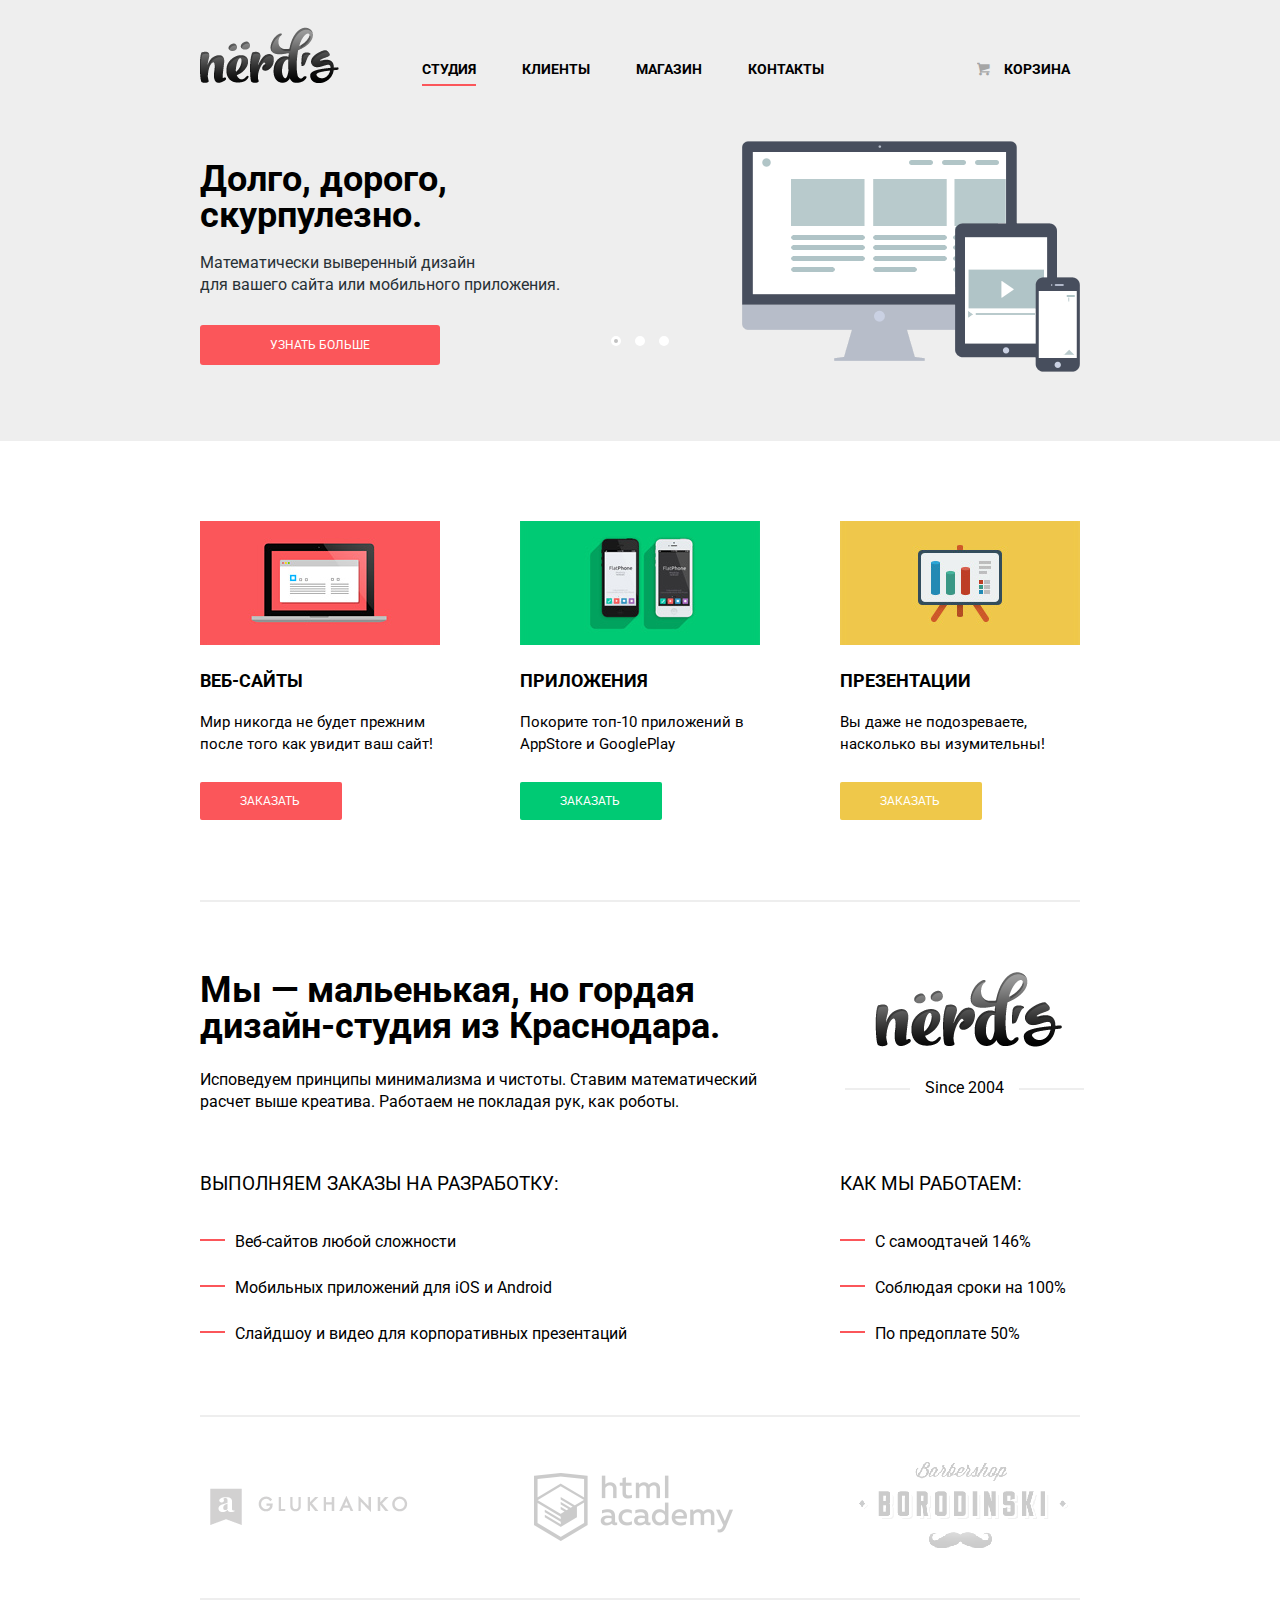
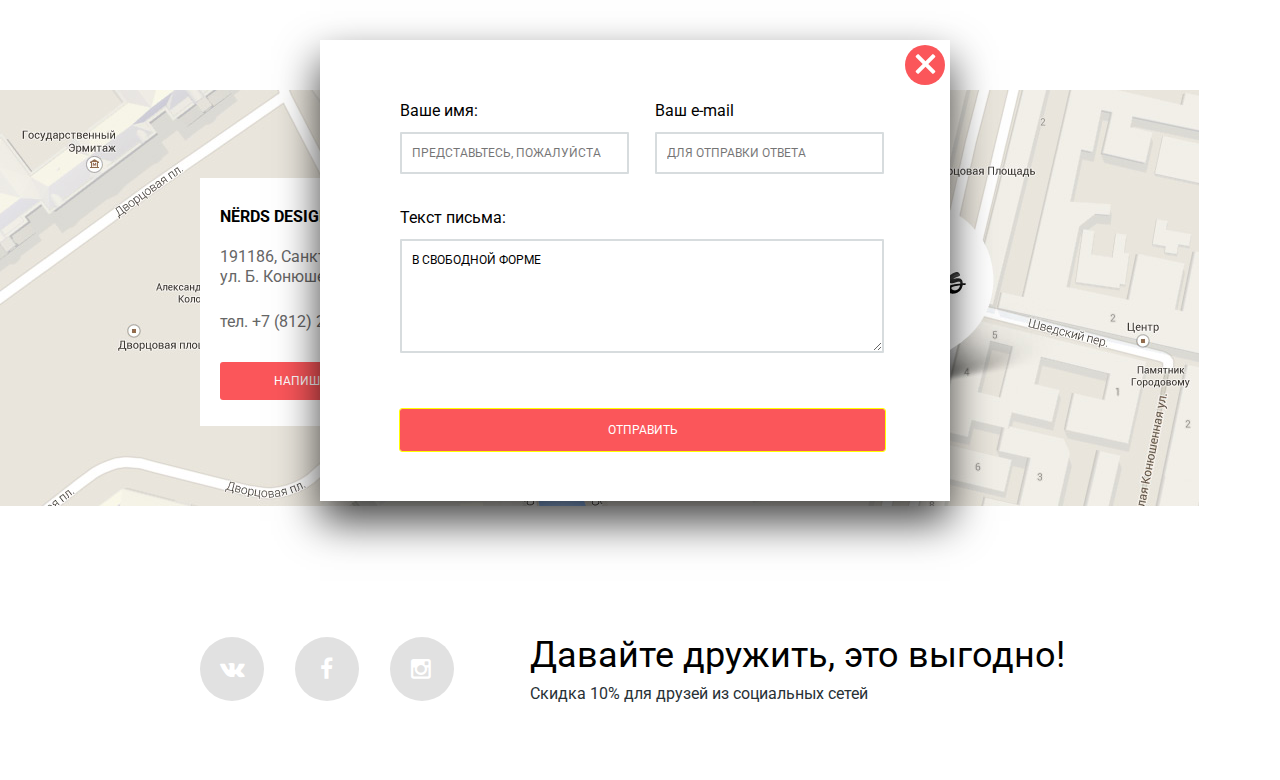
==== commit 39c84294: "исправил часть замечаний" ====
--- a/index.html
+++ b/index.html
@@ -146,19 +146,19 @@
 			</div>
    	</div>
 		<div class="map">
-      <img src="img/map.jpg" width="1199" height="416" alt="map">
-  		<div class="contacts">
-  			<div class="contacts-title">Nёrds design studio</div>
-  			<p class="adress">
-        191186, Санкт-Петербург,<br>
-  			ул. Б. Конюшенная, 19/8<br>
-  			</p>
-  			<p>
-  			тел. +7(812)275-75-75
-        </p>
-  			<a href="#" class="btn-contacts">Напишите нам</a>
-  		</div>
-    </div>
+			<div class="map-info">
+				<h2 class="map-info-title">nёrds design studio</h2>
+				<p>
+					 191186, Санкт-Петербург, 
+           ул. Б. Конюшенная, д. 19/8
+          <span>тел. +7 (812) 275-75-75</span>
+				</p>
+				<a class="contact-btn" href="write-form.html">напишите нам</a>
+			</div>
+			<div class="map-canvas">
+				<img src="img/map.jpg" width="1199" height="416" alt="map">
+			</div>
+		</div>
 	</main>
   <footer class="main-footer">
 		<div class="container clearfix">
@@ -188,7 +188,7 @@
 		  </div>
 		  <div class="comment-field">
 		    <label for="cooment-field">Текст письма:</label>
-		    <textarea name="comment" id="cooment-field" rows="5">В свободной форме
+		    <textarea name="comment" id="cooment-field" rows="5" placeholder="В свободной форме">В свободной форме
 		    </textarea>
 		  </div>
       <button type="submit" class="btn">Отправить</button>
--- a/css/style.css
+++ b/css/style.css
@@ -373,11 +373,12 @@
 .index-content-right {
 	float: right;
 	width: 240px;
+	margin-left: 10px;
 }
 .index-content-right img {
  	display: block;
  	margin-bottom: 30px;
- 	margin-left: 50px;
+ 	margin-left: 35px;
  }
  .index-content-right span {
  	position: relative;
@@ -475,24 +476,35 @@
 }
 .map {
 	position: relative;
-}
-.map img {
+
 	width: 100%;
-}
-.map .contacts {
-	position: absolute;
-	top: 85px;
-	left: 190px;
-
-	width: 250px;
-	padding: 30px 20px;
-	padding-right: 0;
-
-	color: #666666;
-	background: #ffffff;
-}
-.contacts .contacts-title {
-	margin-bottom: 16px;
+	min-height: 416px;
+	margin: 50px auto;
+}
+.map-info {
+	position: absolute;
+	top: 88px;
+	left: 50%;
+	z-index: 200;
+
+	width: 210px;
+	padding-top: 24px;
+  padding-left: 20px;
+  padding-right: 20px;
+
+  color: #666666;
+  background-color: #ffffff;
+  transform: translateX(-440px);
+}
+.map-canvas{
+	width: 100%;
+  min-height: 416px;
+
+  background-color: #ffffff;
+}
+.map-info-title {
+	margin: 0;
+	margin-bottom: 15px;
 
 	font-size: 16px;
 	line-height: 30px;
@@ -501,19 +513,20 @@
 
 	color: #000000;
 }
-.contacts p {
+.map-info p {
 	margin: 0;
+	margin-bottom: 30px;
 
 	font-size: 16px;
 	line-height: 20px;
 }
- .contacts .adress {
-	margin-bottom: 24px;
-}
-.btn-contacts {
+.map-info span {
+	display: block;
+	margin-top: 25px;
+}
+.contact-btn {
 	display: inline-block;
-	margin-top: 30px;
-	margin-bottom: 0;
+	margin-bottom: 26px;
 	padding: 10px 54px;
 
 	font-size: 12px;
@@ -529,7 +542,9 @@
 	position: absolute;
 	top: 1640px;
 	left: 50%;
-
+	z-index: 400;
+
+	display: block;
 	width: 460px;
 	margin-left: -320px;
 	padding: 50px 80px;
@@ -625,7 +640,7 @@
 }
 .feedback-form .btn {
 	display: inline-block;
-	width: 100%;
+	width: 485px;
 	margin: 50px 0;
 	margin-bottom: 0;
 	padding: 12px 195px;
@@ -643,6 +658,7 @@
 	border: none;
   outline: none;
   cursor: pointer;
+  outline: 1px solid yellow;
 }
 .footer-slogan {
 	margin-bottom: 10px;
@@ -681,7 +697,7 @@
 	background: #e1e1e1;
 	border-radius: 50%;
 }
-.social-btn:nth-child(3) {
+.social-btn:nth-child(3n) {
 	margin-right: 0;
 }
 .social-btn:hover {
@@ -704,25 +720,20 @@
 	margin-bottom: 29px;
 }
 .inner-page .header-slogan {
-	width: 655px;
+	width: 650px;
 	margin: 0 auto;
 	margin-bottom: 93px;
 
 	font-size: 40px;
 	line-height: 45px;
 	text-transform: uppercase;
-	text-align: left;
-}
-.header-slogan span {
-	display: block;
-
 	text-align: center;
 }
 .inner-page .modal-content {
 	top: 275px;
 	left: 275px;
 
-	display: none;
+	display: block;
 	margin-left: 80px;
 }
 .sidebar {
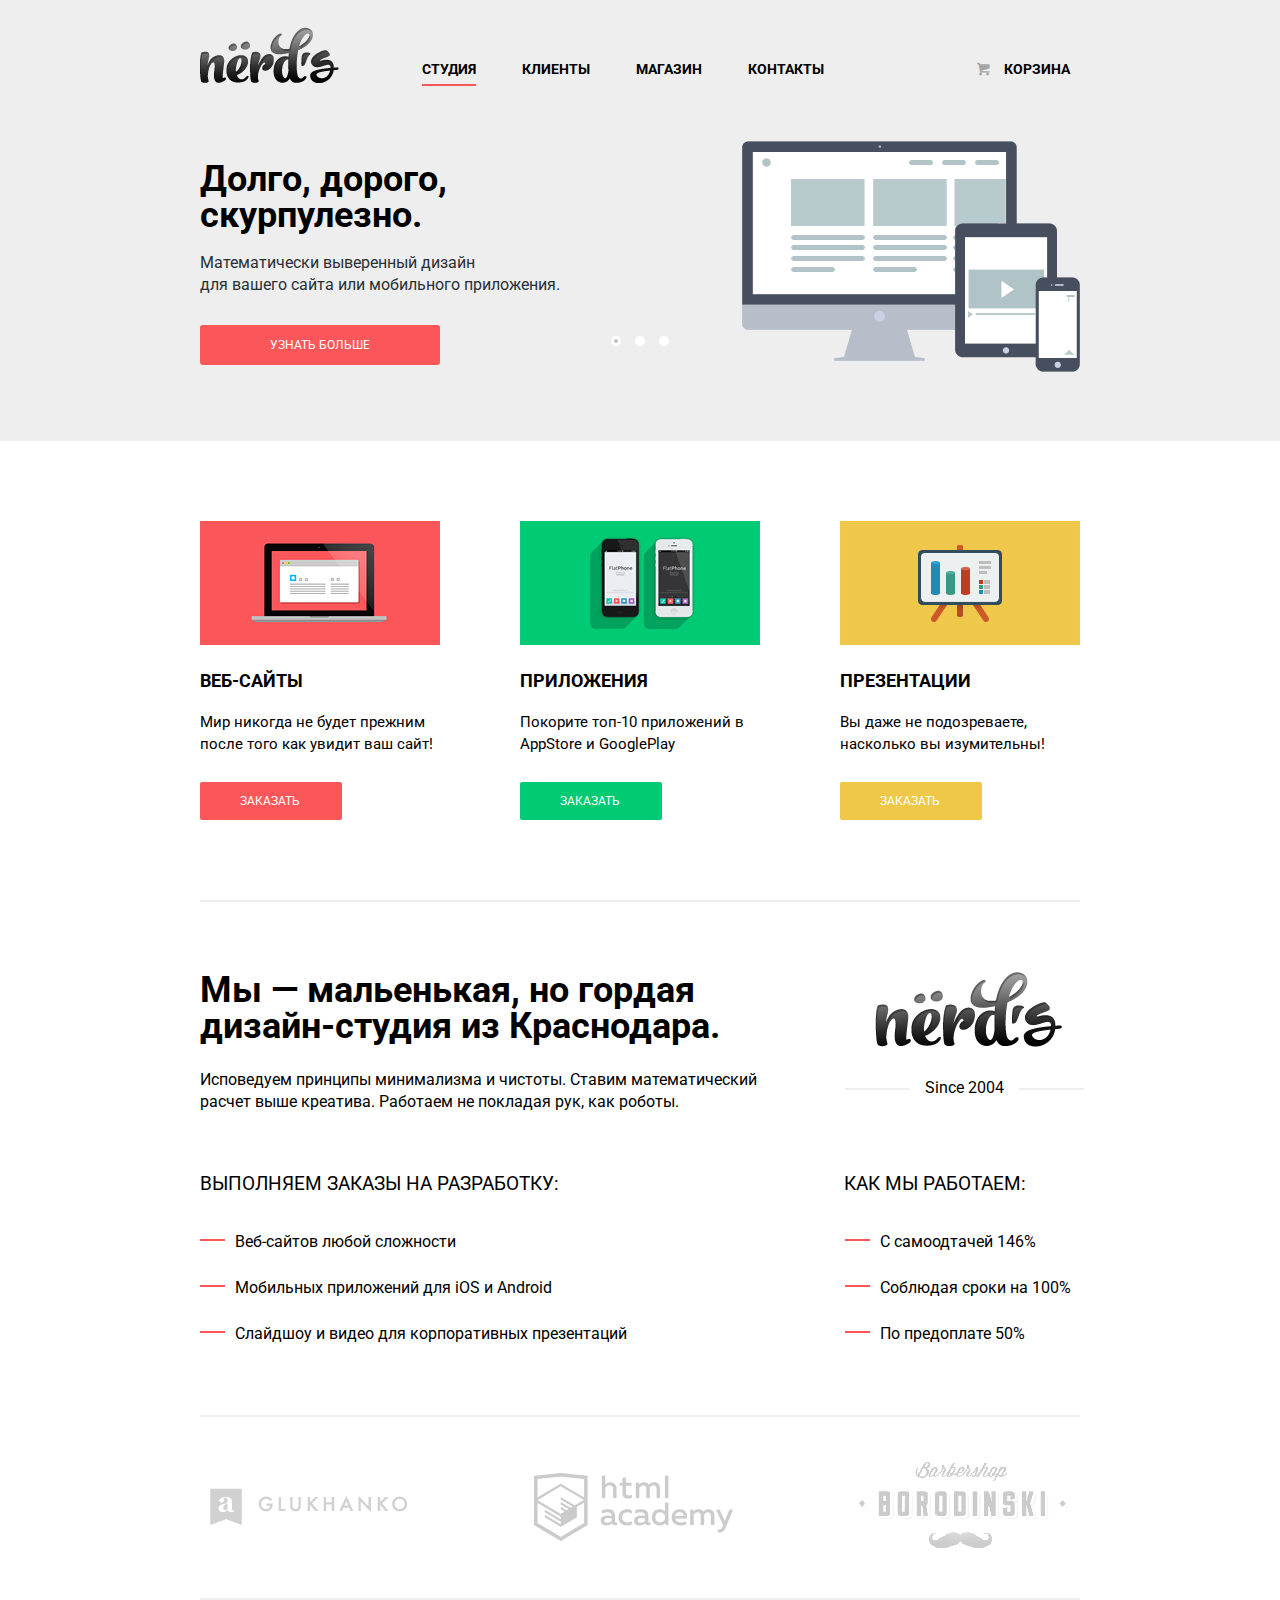
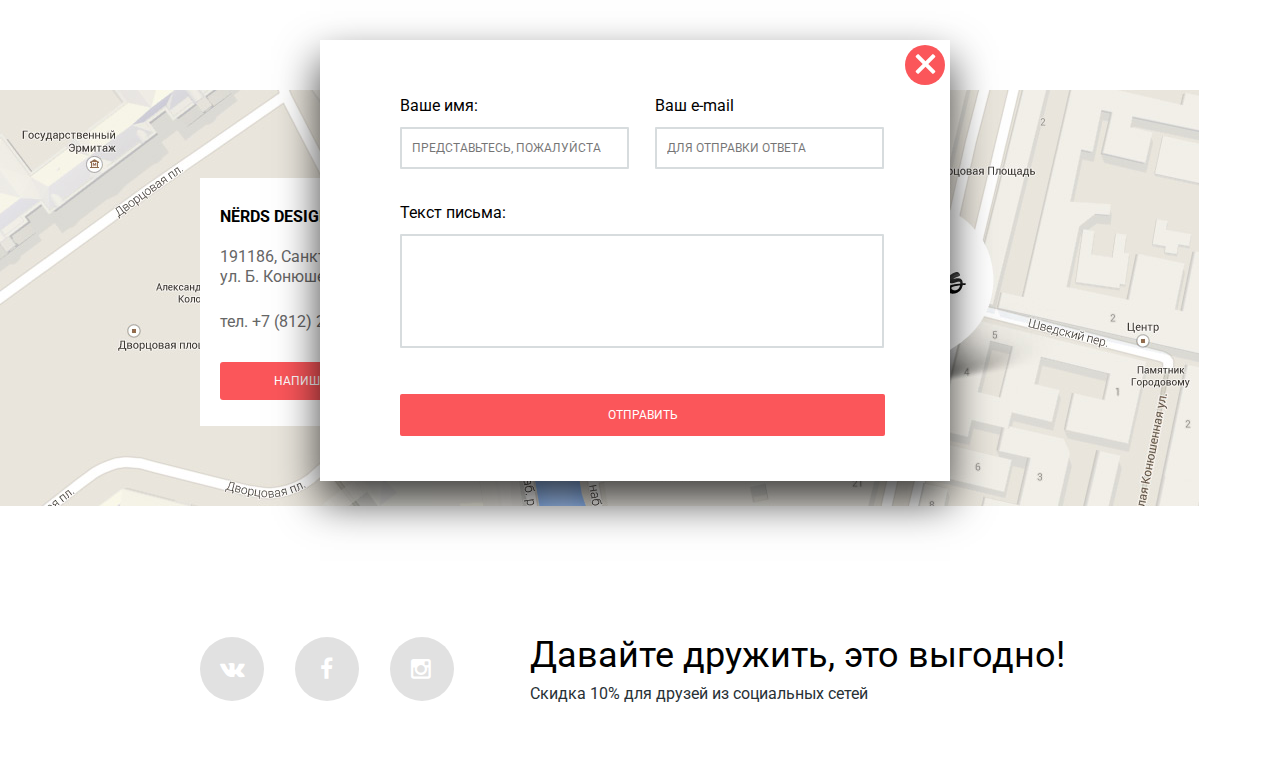
==== commit 3d2fbbb0: "Внес правки" ====
--- a/index.html
+++ b/index.html
@@ -188,7 +188,7 @@
 		  </div>
 		  <div class="comment-field">
 		    <label for="cooment-field">Текст письма:</label>
-		    <textarea name="comment" id="cooment-field" rows="5" placeholder="В свободной форме">В свободной форме
+		    <textarea name="comment" id="cooment-field" rows="5" placeholder="В свободной форме">
 		    </textarea>
 		  </div>
       <button type="submit" class="btn">Отправить</button>
--- a/css/style.css
+++ b/css/style.css
@@ -421,6 +421,9 @@
 
 	list-style: none;
 }
+.index-content-right .row2-title {
+	margin-left: 4px;
+}
 .index-content li {
 	position: relative;
 
@@ -437,6 +440,12 @@
 	height: 2px;
 
 	background: #fb565a;
+}
+.index-content-right li {
+	padding-left: 40px;
+}
+.index-content-right li:before {
+	left: 5px;
 }
 .index-content-left p {
  	margin-bottom: 0;
@@ -547,7 +556,7 @@
 	display: block;
 	width: 460px;
 	margin-left: -320px;
-	padding: 50px 80px;
+	padding: 45px 80px;
 	padding-right: 90px;
 
 	color: #000000;
@@ -613,8 +622,10 @@
  	border: 2px solid #d7dcde;
  }
  .feedback-form textarea {
- 	width: 100%;
+ 	width: 460px;
  	padding: 10px;
+
+ 	resize: none;
  }
  .feedback-form .field-row {
 	margin-bottom: 23px;
@@ -641,7 +652,7 @@
 .feedback-form .btn {
 	display: inline-block;
 	width: 485px;
-	margin: 50px 0;
+	margin: 40px 0;
 	margin-bottom: 0;
 	padding: 12px 195px;
 
@@ -658,7 +669,6 @@
 	border: none;
   outline: none;
   cursor: pointer;
-  outline: 1px solid yellow;
 }
 .footer-slogan {
 	margin-bottom: 10px;
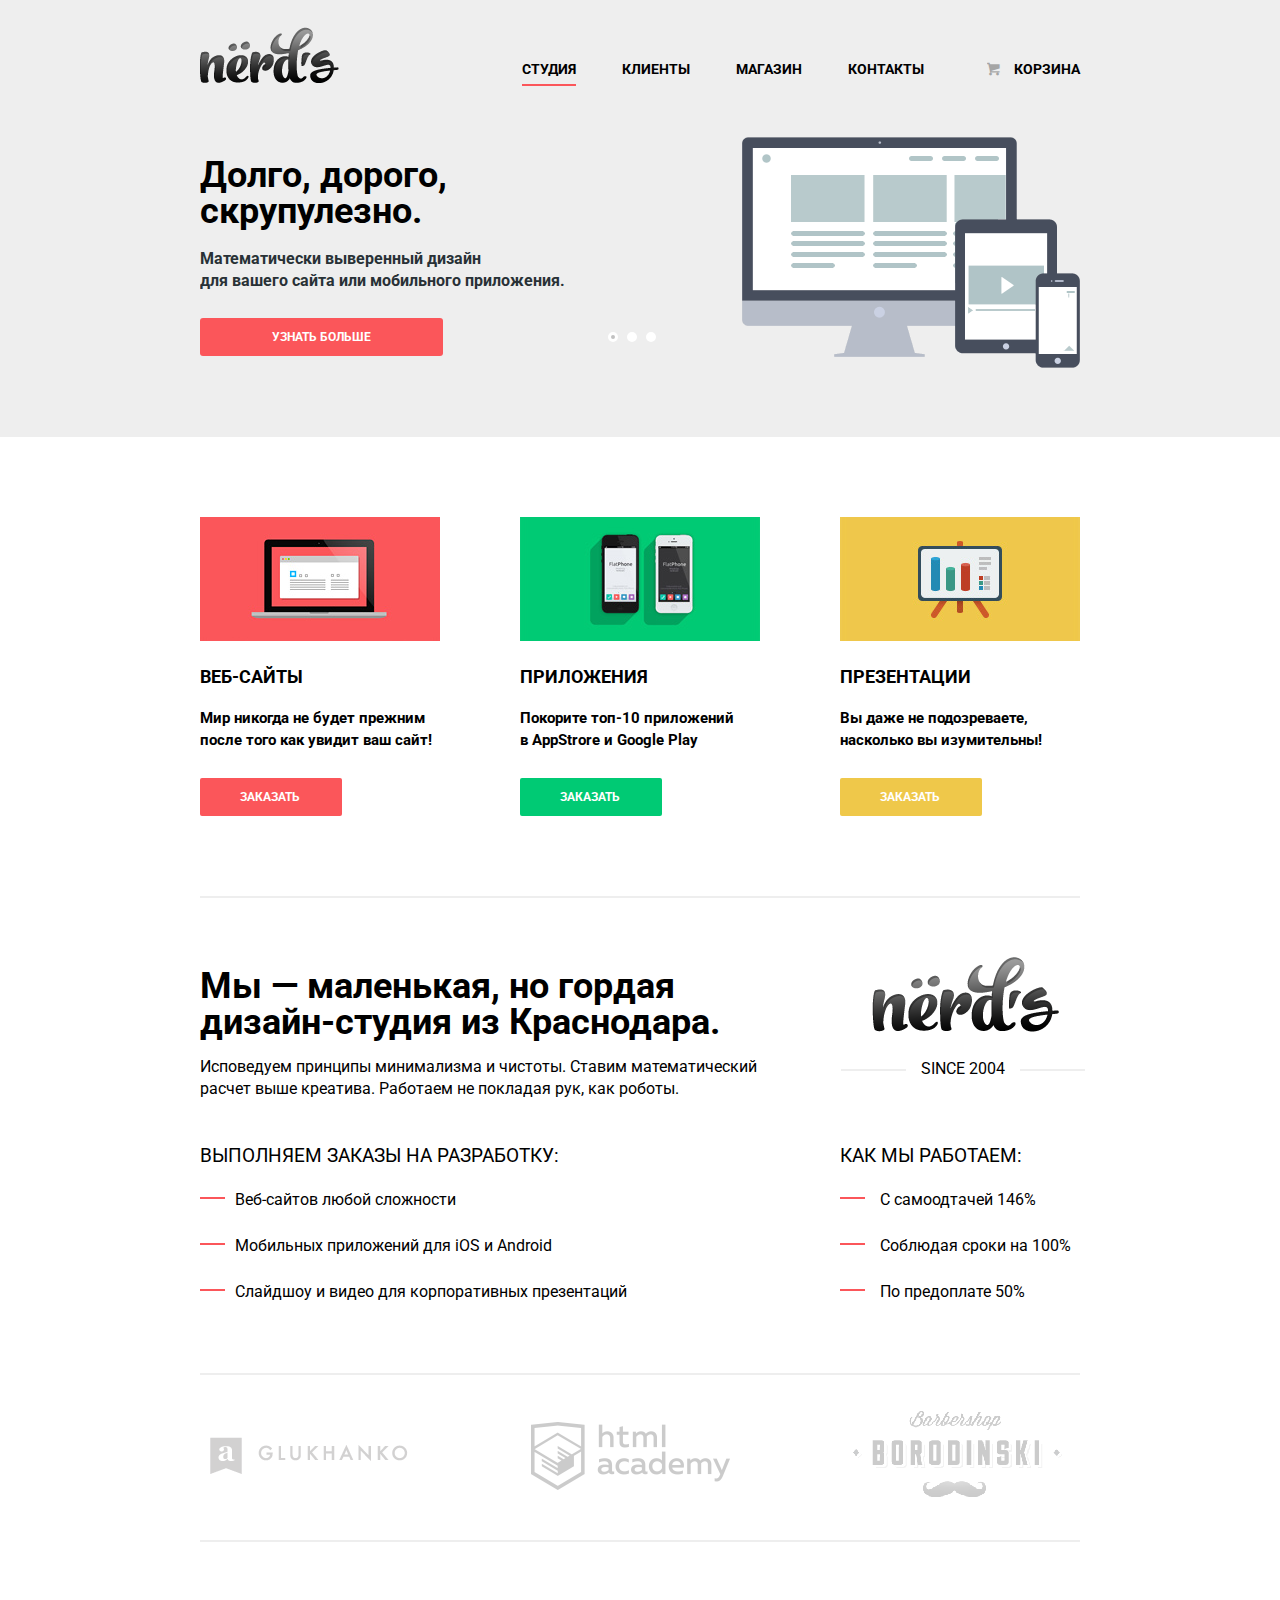
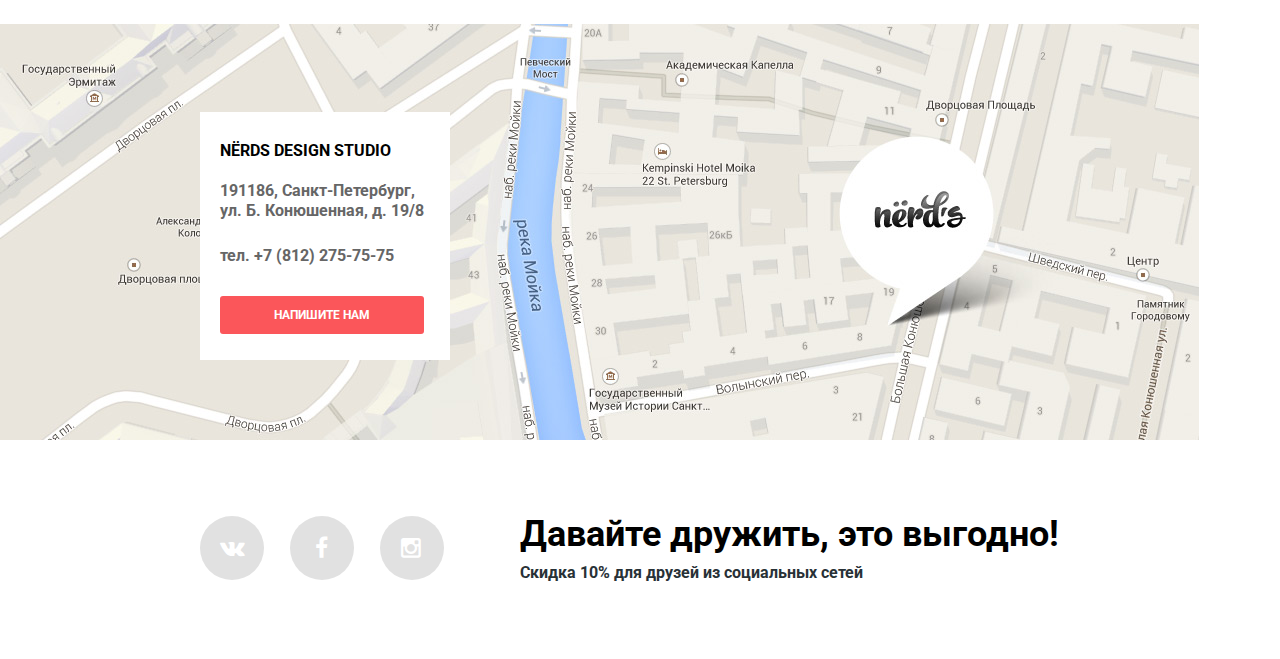
==== commit ad80da76: "Причесал главную" ====
--- a/index.html
+++ b/index.html
@@ -44,7 +44,7 @@
 				<div class="slides">
 					<div class="slide">
 						<div class="slide-text">
-							<div class="slider-title">Долго, дорого, скурпулезно.</div>
+							<div class="slider-title">Долго, дорого, скрупулезно.</div>
 							<p>Математически выверенный дизайн<br> для вашего сайта или мобильного приложения.</p>
 							<a class="btn" href="#">Узнать больше</a>
 						</div>
@@ -79,7 +79,7 @@
 				<div class="features-item">
 					<img src="img/apps-image.jpg" width="240" height="124" alt="Приложения">
 					<h2 class="features-name">Приложения</h2>
-					<p>Покорите топ-10 приложений в AppStore и GooglePlay</p>
+					<p>Покорите топ-10 приложений <br>в AppStrore и Google Play</p>
 					<a href="#" class="btn-app">Заказать</a>
 				</div>
 				<div class="features-item">
@@ -92,7 +92,7 @@
 			<div class="index-content">
 				<div class="index-content-row1 clearfix">
 					<div class="index-content-left">
-						<h1 class="row1-title">Мы — мальенькая, но гордая дизайн-студия из Краснодара.</h1>
+						<h1 class="row1-title">Мы — маленькая, но гордая дизайн-студия из Краснодара.</h1>
 						<p>Исповедуем принципы минимализма и чистоты. Ставим математический расчет выше креатива. Работаем не покладая рук, как роботы.</p>
 					</div>
 					<div class="index-content-right">
--- a/css/style.css
+++ b/css/style.css
@@ -4,7 +4,7 @@
 	font-family: "Roboto", "Arial", sans-serif;
 	font-size: 16px;
 	line-height: 22px;
-	font-weight: 400;
+	font-weight: 700;
   
  	color: #000000;
 }
@@ -78,15 +78,13 @@
 }
 .main-header-top {
 	padding-top: 27px;
-	padding-bottom: 45px;
-
-	font-weight: 700;
+	padding-bottom: 41px;
 }
 .index-logo {
 	float: left;
 	width: 139px;
 	height: 56px;
-	margin-right: 60px;
+	margin-right: 160px;
 }
 .main-navigation {
 	float: left;
@@ -132,7 +130,6 @@
 	float: right;
 	max-width: 140px;
 	margin-top: 27px;
-	padding: 0 10px;
 	padding-left: 30px;
 }
 .basket {
@@ -178,7 +175,7 @@
 
 	width: 200px;
 	height: 10px;
-	margin-left: -100px;
+	margin-left: -106px;
 	
 	text-align: center;
 }
@@ -186,7 +183,8 @@
 	display: inline-block;
 	width: 4px;
 	height: 4px;
-	margin: 0 5px;
+	margin: 0;
+	margin-right: 5px;
 
 	vertical-align: top;
 
@@ -219,18 +217,16 @@
 
 	font-size: 36px;
 	line-height: 36px;
-	font-weight: 700;
-
-	color: #000000;
-	 
+
+	color: #000000;
 }
 .slide p {
 	margin: 0;
 }
 .slide .btn {
 	display: inline-block;
-	padding: 11px 70px;
-	margin-top: 29px;
+	padding: 10px 72px;
+	margin-top: 26px;
 
 	font-size: 12px;
 	line-height: 18px;
@@ -357,14 +353,13 @@
 	margin-bottom: 58px;
 }
 .index-content-row1 {
-	margin-bottom: 60px;
+	margin-bottom: 45px;
 }
 .row1-title {
 	font-size: 36px;
 	line-height: 36px;
 
 	margin: 0;
-	margin-bottom: 25px;
 }
 .index-content-left {
 	float: left;
@@ -375,20 +370,28 @@
 	width: 240px;
 	margin-left: 10px;
 }
+.index-content p,
+.index-content h3,
+.index-content li,
+ .index-content span{
+	font-weight: 400;
+}
 .index-content-right img {
  	display: block;
- 	margin-bottom: 30px;
- 	margin-left: 35px;
+ 	margin-bottom: 26px;
+  margin-left: 32px;
+  margin-top: -11px;
  }
  .index-content-right span {
  	position: relative;
 
  	display: inline-block;
  	padding: 0 15px;
- 	margin-left: 70px;
+ 	margin-left: 66px;
 
  	font-size: 16px;
  	line-height: 8,56px;
+ 	text-transform: uppercase;
  	text-align: center;
  }
 .index-content-right span::before,
@@ -410,9 +413,8 @@
 }
 .row2-title {
 	margin: 0;
-	margin-bottom: 24px;
-
-	font-weight: 400;
+	margin-bottom: 10px;
+
 	text-transform: uppercase;
 }
 .index-content ul {
@@ -420,9 +422,6 @@
 	margin: 0;
 
 	list-style: none;
-}
-.index-content-right .row2-title {
-	margin-left: 4px;
 }
 .index-content li {
 	position: relative;
@@ -444,9 +443,6 @@
 .index-content-right li {
 	padding-left: 40px;
 }
-.index-content-right li:before {
-	left: 5px;
-}
 .index-content-left p {
  	margin-bottom: 0;
 
@@ -454,7 +450,7 @@
  	line-height: 22px;
 }
 .portfolio {
-	margin-bottom: 90px;
+	margin-bottom: 82px;
 
 	border-top: 2px solid #eeeeee;
 	border-bottom: 2px solid #eeeeee;
@@ -467,8 +463,11 @@
 }
 .portfolio-list li {
 	display: inline-block;
-	padding: 45px 10px 35px;
-	margin-right: 106px;
+  padding-top: 36px;
+  padding-left: 10px;
+  padding-right: 10px;
+  padding-bottom: 28px;
+  margin-right: 103px;
 
 	vertical-align: middle;
 	list-style: none;
@@ -489,6 +488,7 @@
 	width: 100%;
 	min-height: 416px;
 	margin: 50px auto;
+	margin-bottom: 0;
 }
 .map-info {
 	position: absolute;
@@ -517,7 +517,6 @@
 
 	font-size: 16px;
 	line-height: 30px;
-	font-weight: 700;
 	text-transform: uppercase;
 
 	color: #000000;
@@ -553,7 +552,7 @@
 	left: 50%;
 	z-index: 400;
 
-	display: block;
+	display: none;
 	width: 460px;
 	margin-left: -320px;
 	padding: 45px 80px;
@@ -643,7 +642,7 @@
 	width: 205px;
 }
 .main-footer {
-	padding-top: 75px;
+	padding-top: 70px;
 	padding-bottom: 75px;
 
 	color: #000000;
@@ -672,23 +671,25 @@
 }
 .footer-slogan {
 	margin-bottom: 10px;
-
+	padding-right: 10px;
 	font-size: 36px;
 	line-height: 36px;
 }
+
 .footer-text {
 	float: right;
-	width: 550px;
+	width: 560px;
 }
 .footer-text p {
 	margin: 0;
+	padding-right: 10px;
 
 	color: #283136;
 }
 .footer-social {
 	float: left;
 	width: 260px;
-	margin-right: 70px;
+	margin-right: 60px;
 	}
 .social-btn {
 	position: relative;
@@ -696,7 +697,7 @@
 	display: inline-block;
 	width: 64px;
 	height: 64px;
-	margin-right: 27px;
+	margin-right: 22px;
 
 	font-size: 0;
 	vertical-align: top;
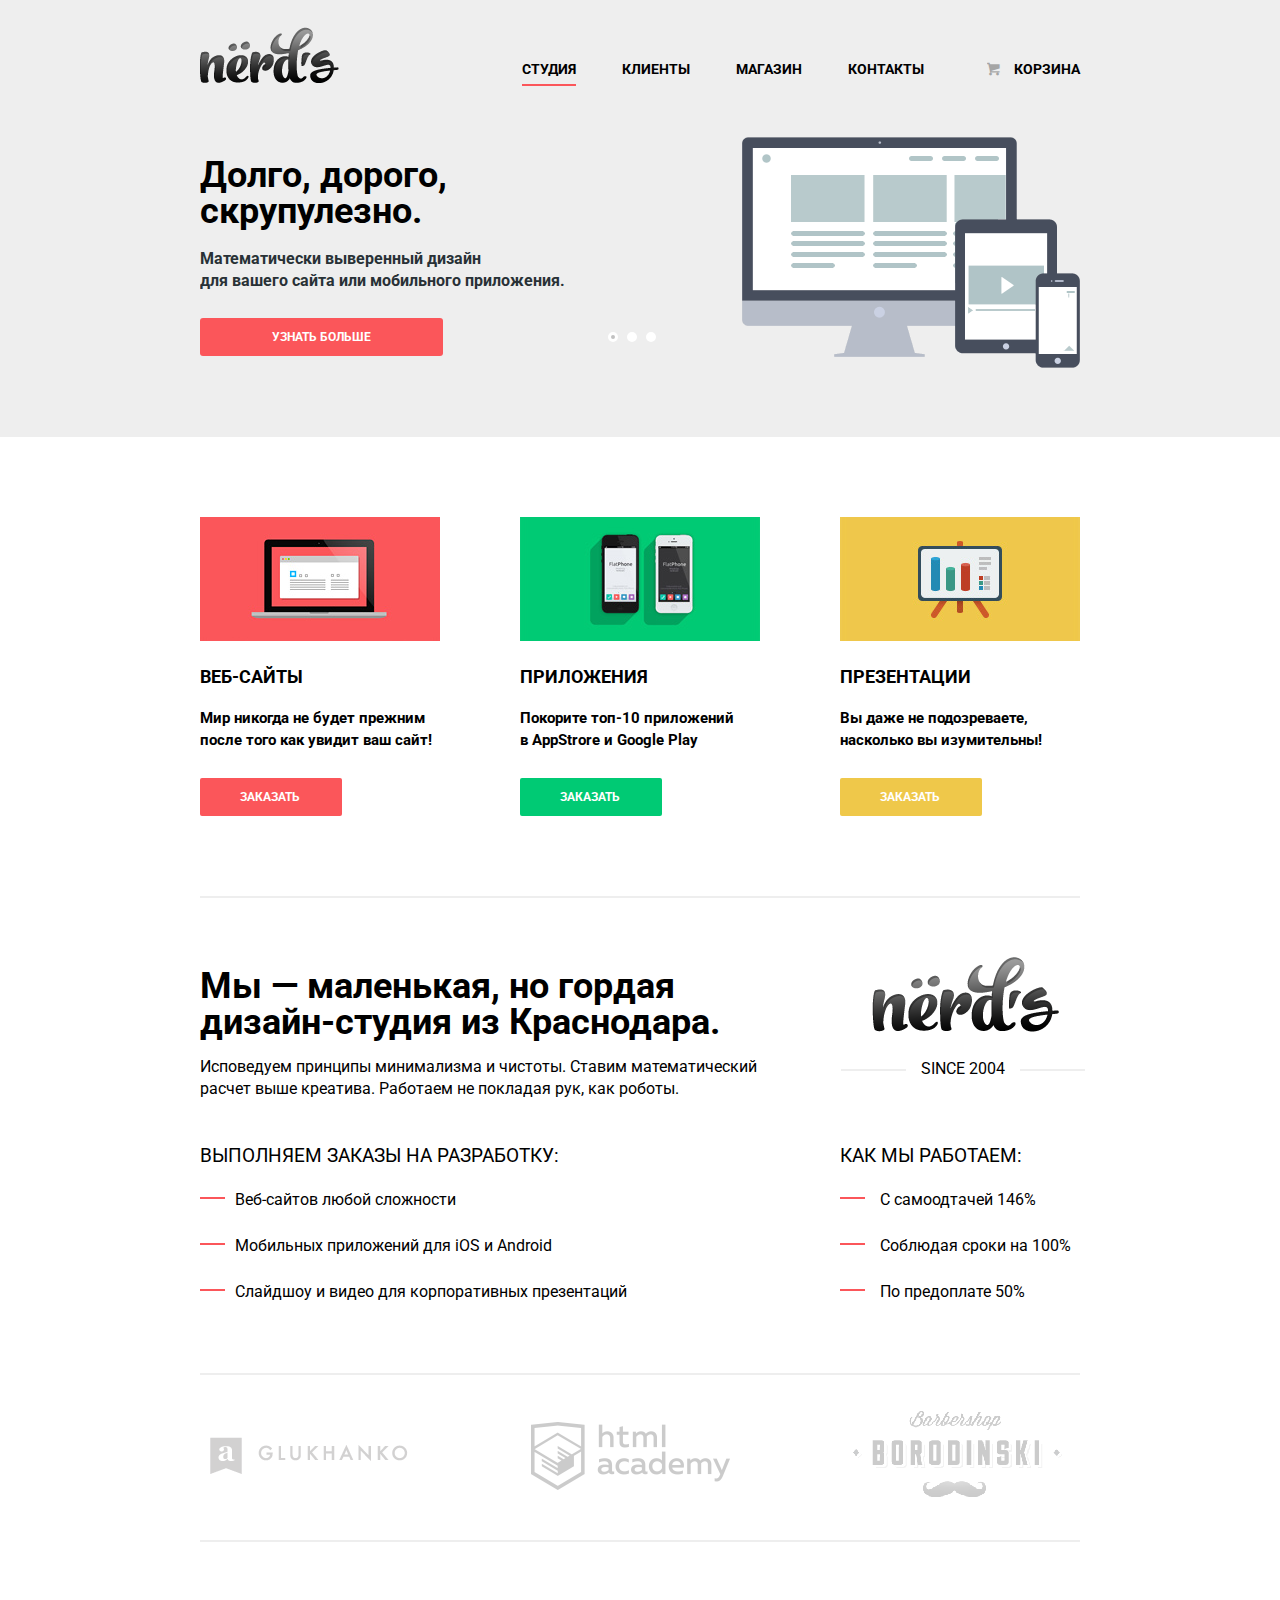
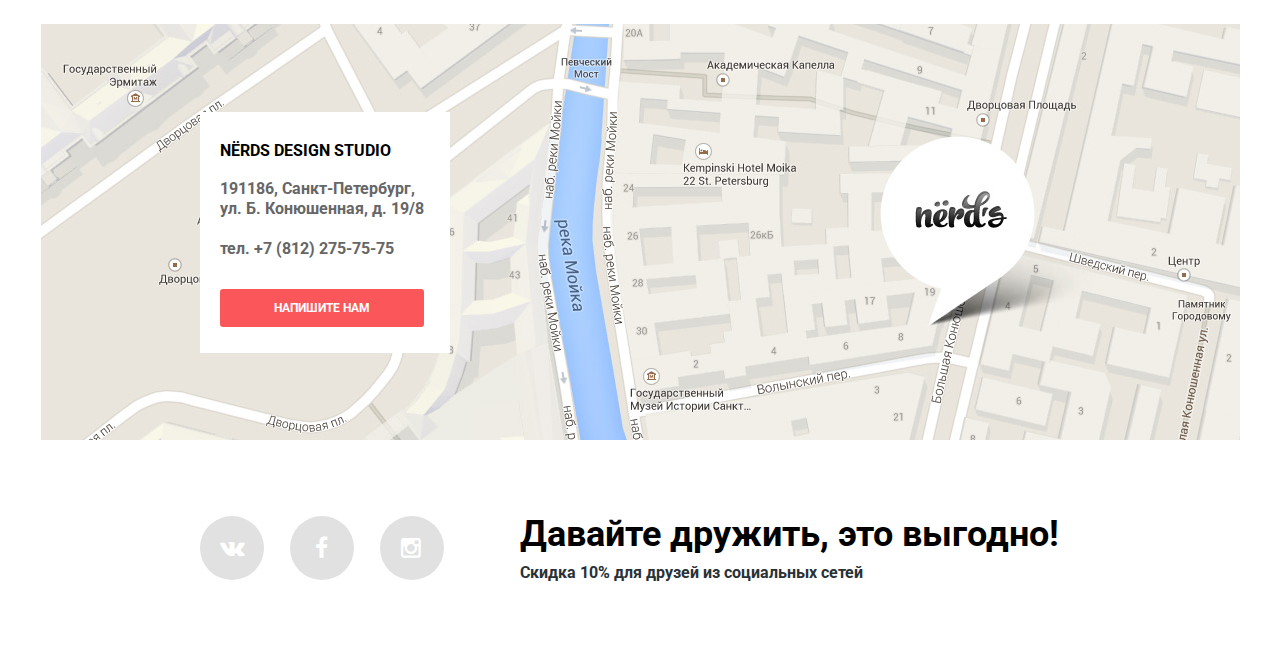
==== commit 1e961303: "внес правки по замечаниям" ====
--- a/index.html
+++ b/index.html
@@ -12,7 +12,9 @@
 		<div class="container">
     	<div class="main-header-top clearfix">
       	<div class="index-logo">
-        	<img src="img/header-logo.png" width="139" height="56" alt="Нёрдс">
+      		<a href="index.html">
+        		<img src="img/header-logo.png" width="139" height="56" alt="Нёрдс">
+        	</a>
       	</div>
 				<nav class="main-navigation">
 					<ul>
@@ -156,7 +158,6 @@
 				<a class="contact-btn" href="write-form.html">напишите нам</a>
 			</div>
 			<div class="map-canvas">
-				<img src="img/map.jpg" width="1199" height="416" alt="map">
 			</div>
 		</div>
 	</main>
@@ -187,8 +188,8 @@
 		    </div>
 		  </div>
 		  <div class="comment-field">
-		    <label for="cooment-field">Текст письма:</label>
-		    <textarea name="comment" id="cooment-field" rows="5" placeholder="В свободной форме">
+		    <label for="comment-field">Текст письма:</label>
+		    <textarea name="comment" id="comment-field" rows="5" placeholder="В свободной форме">
 		    </textarea>
 		  </div>
       <button type="submit" class="btn">Отправить</button>
--- a/css/style.css
+++ b/css/style.css
@@ -1,5 +1,5 @@
 body {
-	min-width: 900px;
+	min-width: 800px;
 
 	font-family: "Roboto", "Arial", sans-serif;
 	font-size: 16px;
@@ -510,10 +510,13 @@
   min-height: 416px;
 
   background-color: #ffffff;
+  background-image: url("../img/map.jpg");
+	background-repeat: no-repeat;
+	background-position: 50% 50%;
 }
 .map-info-title {
 	margin: 0;
-	margin-bottom: 15px;
+	margin-bottom: 13px;
 
 	font-size: 16px;
 	line-height: 30px;
@@ -530,7 +533,7 @@
 }
 .map-info span {
 	display: block;
-	margin-top: 25px;
+	margin-top: 20px;
 }
 .contact-btn {
 	display: inline-block;
@@ -547,14 +550,16 @@
 	border-radius: 3px;
 }
 .modal-content {
-	position: absolute;
-	top: 1640px;
+	position: fixed;
+	top: 50%;
 	left: 50%;
 	z-index: 400;
 
 	display: none;
 	width: 460px;
-	margin-left: -320px;
+	height: 330px;
+	margin-left: -325px;
+	margin-top: -170px;
 	padding: 45px 80px;
 	padding-right: 90px;
 
@@ -599,8 +604,9 @@
 }
  .feedback-form input[type="text"], 
  .feedback-form textarea {
- 	width: 205px;
-	padding: 10px;
+ 	width: 196px;
+	padding: 10px 15px;
+	padding-right: 8px;
 
 	font-family: "Roboto", "Arial", sans-serif;
  	font-size: 12px;
@@ -621,13 +627,13 @@
  	border: 2px solid #d7dcde;
  }
  .feedback-form textarea {
- 	width: 460px;
+ 	width: 440px;
  	padding: 10px;
 
  	resize: none;
  }
  .feedback-form .field-row {
-	margin-bottom: 23px;
+	margin-bottom: 5px;
  }
 .feedback-form label {
 	display: block;
@@ -635,14 +641,15 @@
 }
 .name-field {
 	float: left;
-	width: 205px;
+	width: 220px;
 }
 .email-field {
 	float: right;
-	width: 205px;
+	width: 220px
+	;
 }
 .main-footer {
-	padding-top: 70px;
+	padding-top: 76px;
 	padding-bottom: 75px;
 
 	color: #000000;
@@ -650,10 +657,10 @@
 }
 .feedback-form .btn {
 	display: inline-block;
-	width: 485px;
+	width: 460px;
 	margin: 40px 0;
 	margin-bottom: 0;
-	padding: 12px 195px;
+	padding: 10px 195px;
 
 	font-size: 12px;
 	line-height: 18px;
@@ -728,24 +735,22 @@
 }
 /*Cтили каталога*/
 .inner-page .main-header-top {
-	margin-bottom: 29px;
+	margin-bottom: 22px;
 }
 .inner-page .header-slogan {
-	width: 650px;
-	margin: 0 auto;
-	margin-bottom: 93px;
-
-	font-size: 40px;
-	line-height: 45px;
+	width: 660px;
+  margin: 0 auto;
+  margin-bottom: 81px;
+  padding-right: 12px;
+
+  font-size: 40px;
+  line-height: 46px;
+	font-weight: 400;
 	text-transform: uppercase;
 	text-align: center;
 }
 .inner-page .modal-content {
-	top: 275px;
-	left: 275px;
-
-	display: block;
-	margin-left: 80px;
+	display: none;
 }
 .sidebar {
 	float: left;
@@ -758,7 +763,7 @@
 	height: 41px;
 	padding-right: 20px;
 	padding-left: 20px;
-	padding-top: 39px;
+	padding-top: 36px;
 	margin-bottom: 14px;
 
 	background: #f1f1f1;
@@ -777,7 +782,7 @@
  }
  .range-controls .toggle {
  	position: absolute;
- 	top: 30px;
+ 	top: 27px;
  	left: 0;
 
  	width: 4px;
@@ -793,7 +798,7 @@
 	left: 20px;
  }
 .range-controls .toggle-max {
-	left: 135px;
+	left: 160px;
 }
 .price-controls {
 	font-size: 0;
@@ -834,13 +839,21 @@
 	color: #000000;
 }
 fieldset {
-	margin-bottom: 48px;
+	padding: 0;
+	margin: 0;
+	margin-bottom: 40px;
 
 	border: none;
 	outline: none;
 }
+fieldset:first-child {
+	margin-bottom: 45px;
+}
+fieldset:nth-child(2) {
+	margin-bottom: 28px;
+}
 .layout-field {
-	margin-bottom: 15px;
+	margin-bottom: 17px;
 }
 .layout-field .filter-radio {
 	position: relative;
@@ -887,7 +900,7 @@
 	left: -7px;
 }
 .features-field {
-	margin-bottom: 15px;
+	margin-bottom: 17px;
 }
 .features-field .filter-checkbox {
 	position: relative;
@@ -992,8 +1005,8 @@
 	width: 160px;
 	height: 135px;
 	padding: 0 20px;
-	padding-top: 35px;
-	padding-bottom: 30px;
+	padding-top: 32px;
+	padding-bottom: 32px;
 
 	background: #ffffff;
 }
@@ -1005,7 +1018,7 @@
 }
 .gallery-item-name {
 	display: block;
-	margin-bottom: 20px;
+	margin-bottom: 12px;
 
 	text-decoration: none;
 }
@@ -1021,7 +1034,7 @@
 }
 .gallery-item-description p {
 	margin: 0;
-	margin-bottom: 30px;
+	margin-bottom: 27px;
 
 	font-size: 14px;
 	line-height: 18px;
@@ -1031,7 +1044,9 @@
 }
 .gallery-item-description .btn {
 	display: block;
-	padding: 10px 35px;
+	width: 75px;
+	margin: 0 auto;
+	padding: 15px 32px;
 
 	font-family: "Roboto", "Arial", sans-serif;
 	font-size: 18px;
@@ -1052,13 +1067,14 @@
 	box-shadow: inset 0 3px rgba(0, 0, 0, 0.15);
 }
 .gallery-sorting-tools {
-	margin-bottom: 25px;
+	margin-bottom: 20px;
 }
 .gallery-sorting-tools p {
 	float: left;
 	width: 90px;
 	margin: 0;
-	margin-right: 15px;
+	margin-right: 32px;
+	padding-top: 5px;
 
 	font-size: 12px;
 	line-height: 18px;
@@ -1074,12 +1090,14 @@
 .sorting-btn {
 	display: inline-block;
 	margin-right: 45px;
+	padding-top: 5px;
 
 	font-family: "Roboto", "Arial", sans-serif;
 	font-size: 12px;
 	line-height: 18px;
 	text-transform: uppercase;
 	text-decoration: none;
+	vertical-align: middle;
 
 	color:#000000;
 	opacity: 0.3;
@@ -1098,7 +1116,9 @@
 .sorting-item-wrapper {
 	position: relative;
 	float: right;
-	width: 85px;
+	width: 75px;
+
+	margin-top: 5px;
 }
 .sorting-item-wrapper .sorting-item {
 	font-size: 0;
@@ -1134,12 +1154,14 @@
 	right: 5px;
 }
 .gallery-paginator {
-	margin-bottom: 80px;
+	margin-bottom: 30px;
+
+	font-size: 0;
 }
 .gallery-paginator .btn {
 	display: inline-block;
 	padding: 10px 15px;
-	margin-right: 10px;
+	margin-right: 12px;
 
 	font-size: 12px;
 	line-height: 18px;
@@ -1160,12 +1182,15 @@
 .gallery-paginator .btn-active,
 .gallery-paginator .btn-active:hover,
 .gallery-paginator .btn-active:active {
-	padding: 9px 14px;
+	padding: 8px 13px;
 
 	background: #ffffff;
 	border: 2px solid #f2f2f2;
 	box-shadow: none;
 }
 .gallery-paginator .gallery-next {
+	padding-left: 30px;
+	padding-right: 30px;
+
 	text-transform: uppercase;
 }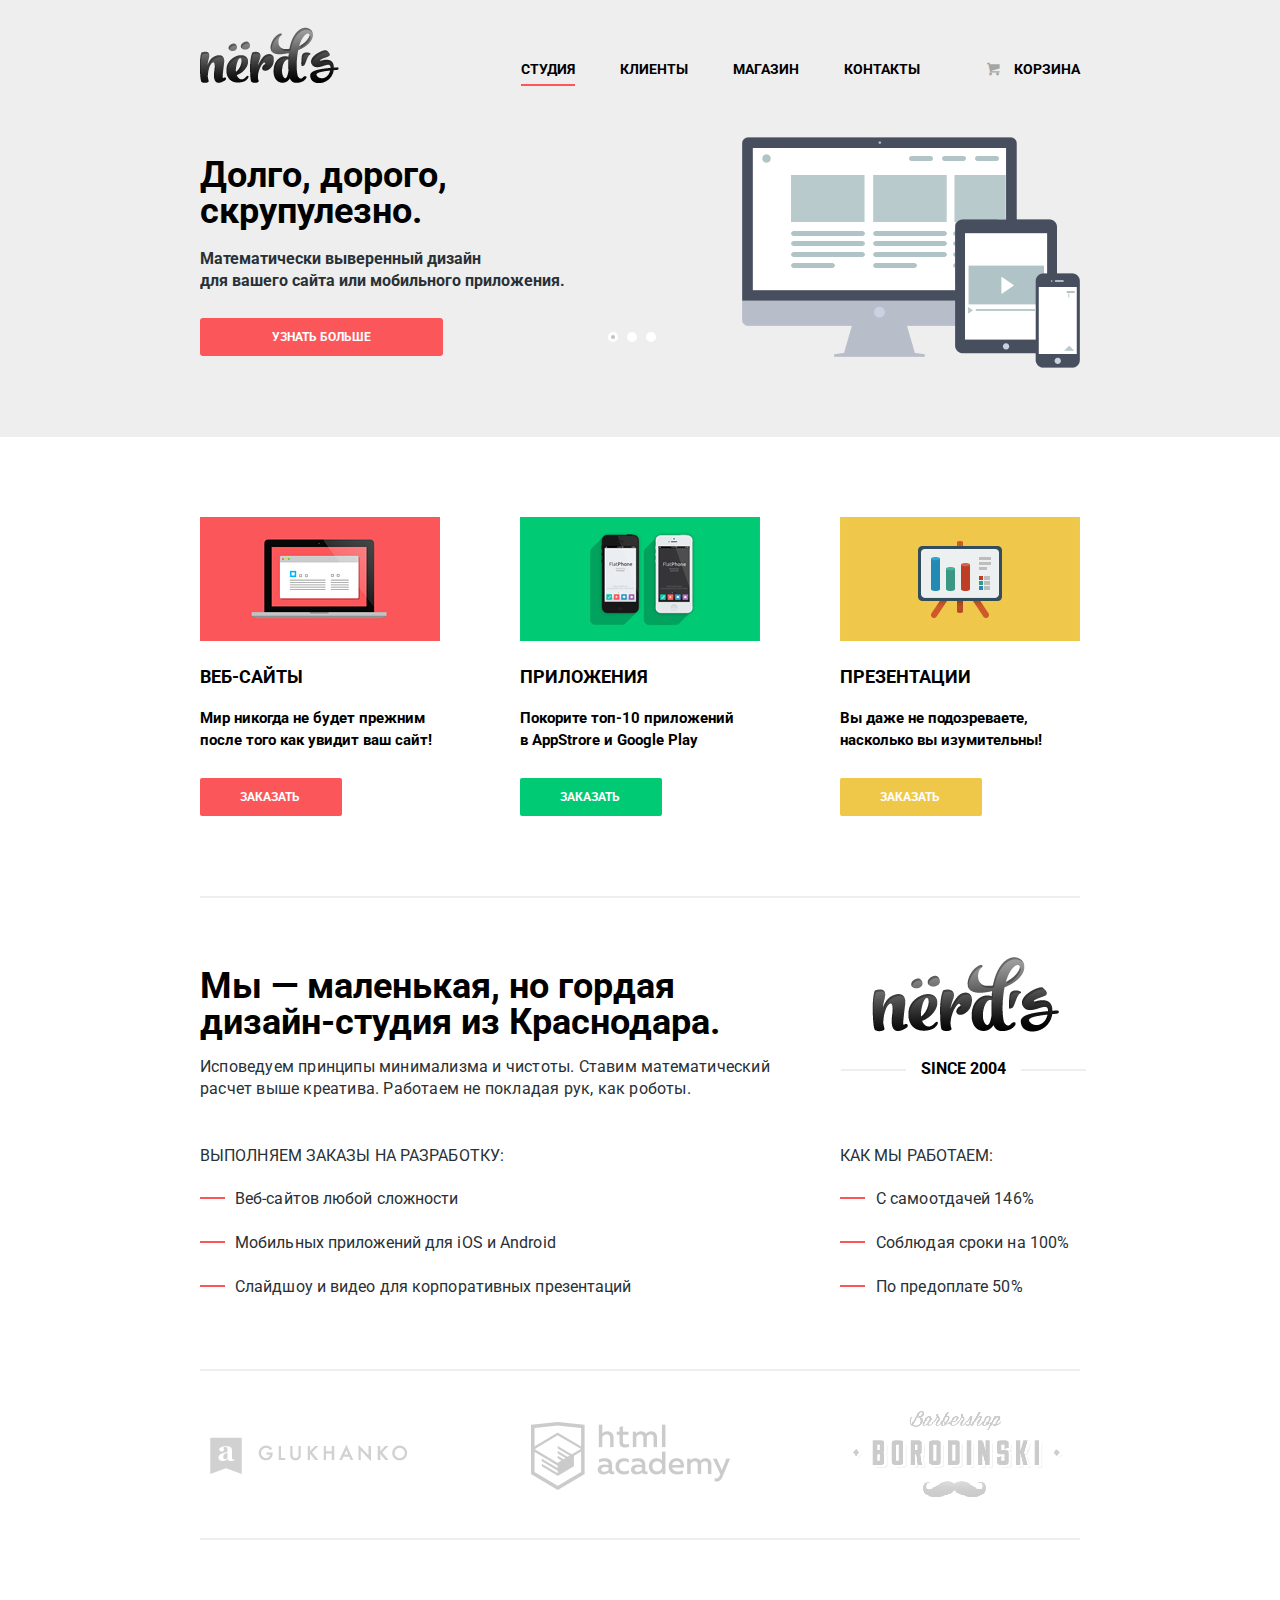
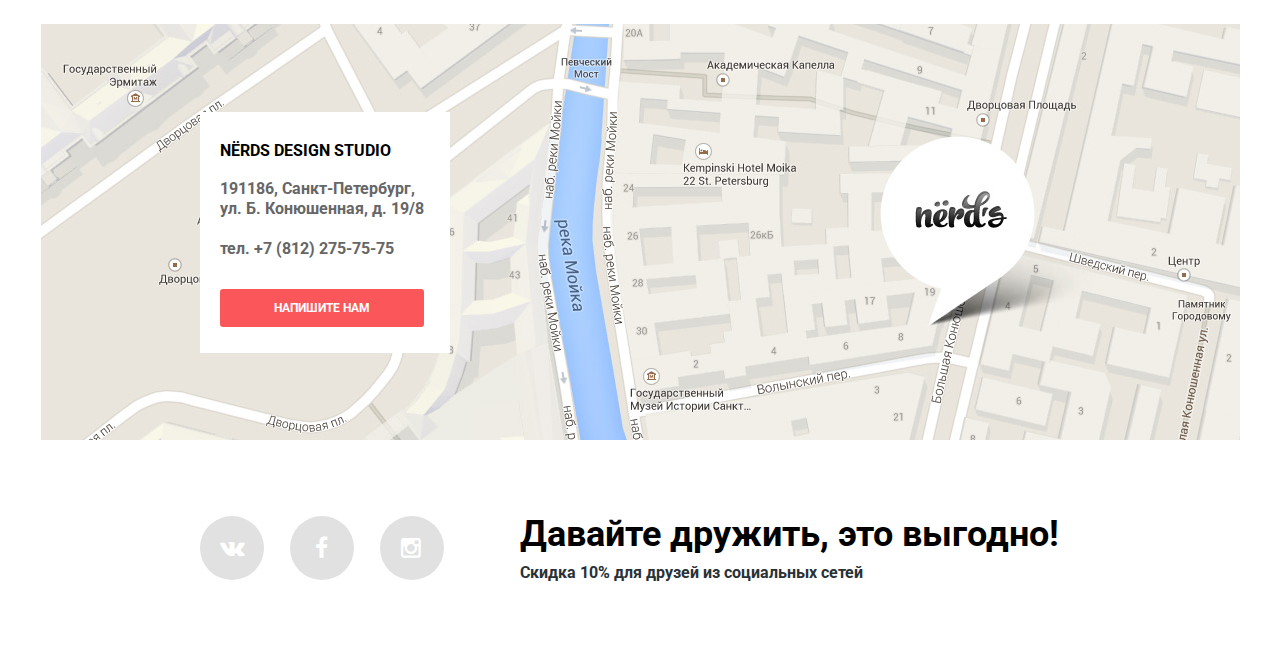
==== commit 2f5214cd: "Внес правки, вторая попытка" ====
--- a/index.html
+++ b/index.html
@@ -38,10 +38,13 @@
 				</div>
      	</div>
 			<div class="slider">
+				<input type="radio" id="btn-1" name="toggle" checked>
+				<input type="radio" id="btn-2" name="toggle">
+				<input type="radio" id="btn-3" name="toggle">
 				<div class="slider-controls">
-					<i class="active"></i>
-					<i></i>
-					<i></i>
+					<label class="active" for="btn-1"></label>
+					<label for="btn-2"></label>
+					<label for="btn-3"></label>
 				</div>
 				<div class="slides">
 					<div class="slide">
@@ -121,7 +124,7 @@
 						<h3 class="row2-title">Как мы работаем:</h3>
 						<ul>
 							<li>
-							 C самоодтачей 146%
+							 C самоотдачей 146%
 							</li>
 							<li>
 							 Соблюдая сроки на 100%
--- a/css/style.css
+++ b/css/style.css
@@ -45,25 +45,15 @@
 .icon-check-on::before { content: "\2611"; } /* "☑" */
 .icon-instagramm::before { content: "📷"; } /* "\1f4f7" */
 
-/*h1 {
-	font-size: 36px;
-	line-height: 36px;
-	color: #000000;
-	font-weight: normal;
-	font-family: "Roboto", "Arial", sans-serif;
-	}
-h2 {
-	font-size: 36px;
-	line-height: 36px;
-	color: #000000;
-	font-weight: normal;
-	font-family: "Roboto", "Arial", sans-serif;
-	}*/
+img {
+  max-width: 100%;
+  height: auto;
+}
 .clearfix:after {
 	content: "";
 	display: table;
 	clear: both;
-	}
+}
 .container {
 	width: 900px;
 
@@ -101,6 +91,7 @@
 .main-navigation li {
 	display: inline-block;
 	padding: 0 23px;
+	margin-left: -1px;
 
 	font-size: 14px;
 	line-height: 30px;
@@ -179,7 +170,7 @@
 	
 	text-align: center;
 }
-.slider-controls i {
+.slider-controls label {
 	display: inline-block;
 	width: 4px;
 	height: 4px;
@@ -193,8 +184,14 @@
 	border-radius: 50%;
 	cursor: pointer;
 }
-.slider-controls .active {
+	#btn-1:checked ~ .slider-controls label[for="btn-1"],
+	#btn-2:checked ~ .slider-controls label[for="btn-2"],
+	#btn-3:checked ~ .slider-controls label[for="btn-3"] { 
 	background: #c1c1c1;
+}
+input[type="radio"] {
+	position: absolute;
+	opacity: 0;
 }
 .slide {
 	position: absolute;
@@ -238,6 +235,9 @@
 	background: #fb565a;
 	border-radius: 3px;
 }
+.slide {
+	display: none;
+}
 .slide:nth-child(1) {
 	background-image: url("../img/slider-img1.png");
 	background-repeat: no-repeat;
@@ -256,8 +256,14 @@
 .slide {
 	display: none;
 }
-.slide:nth-child(1) {
-	display: block;
+#btn-1:checked ~ .slides .slide:nth-child(1) { 
+  display: block;
+}
+#btn-2:checked ~ .slides .slide:nth-child(2) { 
+  display: block;
+}
+#btn-3:checked ~ .slides .slide:nth-child(3) { 
+  display: block;
 }
 .features {
 	padding: 80px 0;
@@ -350,7 +356,7 @@
 	box-shadow: inset 0 3px rgba(0, 0, 0, 0.15);
 }
 .index-content {
-	margin-bottom: 58px;
+	margin-bottom: 60px;
 }
 .index-content-row1 {
 	margin-bottom: 45px;
@@ -373,7 +379,7 @@
 .index-content p,
 .index-content h3,
 .index-content li,
- .index-content span{
+.index-content span{
 	font-weight: 400;
 }
 .index-content-right img {
@@ -391,6 +397,7 @@
 
  	font-size: 16px;
  	line-height: 8,56px;
+ 	font-weight: 700; 
  	text-transform: uppercase;
  	text-align: center;
  }
@@ -417,17 +424,34 @@
 
 	text-transform: uppercase;
 }
+.index-content-left  .row2-title {
+	font-size: 16px;
+	line-height: 22px;
+	letter-spacing: 0.1px;
+
+	color: #283136;
+}
+.index-content-right  .row2-title {
+	font-size: 16px;
+	line-height: 22px;
+	letter-spacing: 0.1px;
+
+	color: #283136;
+}
 .index-content ul {
 	padding: 0;
 	margin: 0;
 
 	list-style: none;
+	letter-spacing: 0.1px;
 }
 .index-content li {
 	position: relative;
 
-	padding: 12px 0;
+	padding: 11px 0;
 	padding-left: 35px;
+
+	color: #283136;
 }
 .index-content li:before {
 	position: absolute;
@@ -441,16 +465,19 @@
 	background: #fb565a;
 }
 .index-content-right li {
-	padding-left: 40px;
+	padding-left: 36px;
 }
 .index-content-left p {
  	margin-bottom: 0;
 
  	font-size: 16px;
  	line-height: 22px;
+ 	letter-spacing: 0.2px;
+
+ 	color: #283136;
 }
 .portfolio {
-	margin-bottom: 82px;
+	margin-bottom: 84px;
 
 	border-top: 2px solid #eeeeee;
 	border-bottom: 2px solid #eeeeee;
@@ -463,10 +490,10 @@
 }
 .portfolio-list li {
 	display: inline-block;
-  padding-top: 36px;
+  padding-top: 40px;
   padding-left: 10px;
   padding-right: 10px;
-  padding-bottom: 28px;
+  padding-bottom: 26px;
   margin-right: 103px;
 
 	vertical-align: middle;
@@ -877,6 +904,7 @@
 .filter-radio span {
 	margin-right: 10px;
 
+
 	font-size: 28px;
 	line-height: 20px;
 
@@ -888,17 +916,25 @@
 .filter-radio span:disabled{
 	color: #b5b5b5;
 	opacity: 0.3;
-	}
-.filter-radio input[type="radio"] + .icon-circle-dot {
+}
+.filter-radio .icon-circle-dot {
+	display: none;
 	position: absolute;
 	top: -5px;
 	left: -7px;
 }
-.filter-radio input[type="radio"] + .icon-circle {
+.filter-radio .icon-circle {
 	position: absolute;
 	top: -5px;
 	left: -7px;
 }
+.filter-radio input[type="radio"]:checked ~ .icon-circle-dot {
+	display: block;
+}
+.filter-radio input[type="radio"]:checked ~ .icon-circle {
+	display: none;
+}
+
 .features-field {
 	margin-bottom: 17px;
 }
@@ -936,15 +972,22 @@
 .filter-checkbox span:disabled {
 	opacity: 0.3;
 }
-.filter-checkbox input[type="checkbox"] + .icon-check-on {
+.filter-checkbox .icon-check-on {
+	display: none;
 	position: absolute;
 	top: -5px;
 	left: -7px;
 }
-.filter-checkbox input[type="checkbox"] + .icon-check-off {
+.filter-checkbox .icon-check-off {
 	position: absolute;
 	top: -5px;
 	left: -7px;
+}
+.filter-checkbox input[type="checkbox"]:checked ~ .icon-check-on {
+	display: block;
+}
+.filter-checkbox input[type="checkbox"]:checked ~ .icon-check-off {
+	display: none;
 }
 .filter .btn {
 	padding: 12px 45px;
@@ -971,7 +1014,7 @@
 .index-content-catalog {
 	float: right;
 	width: 560px;
-	margin-top: 80px;
+	margin-top: 79px;
 }
 .gallery {
 	font-size: 0;
@@ -1067,13 +1110,14 @@
 	box-shadow: inset 0 3px rgba(0, 0, 0, 0.15);
 }
 .gallery-sorting-tools {
+	min-height: 20px;
 	margin-bottom: 20px;
 }
 .gallery-sorting-tools p {
 	float: left;
 	width: 90px;
 	margin: 0;
-	margin-right: 32px;
+	margin-right: 8px;
 	padding-top: 5px;
 
 	font-size: 12px;
@@ -1103,6 +1147,9 @@
 	opacity: 0.3;
 	
 	border-bottom: 1px dotted #00ca74;
+}
+.sorting-btn:nth-child(3n){
+	margin-right: 0;
 }
 .sorting-btn:hover {
 	border-bottom: 1px solid #00ca74;
